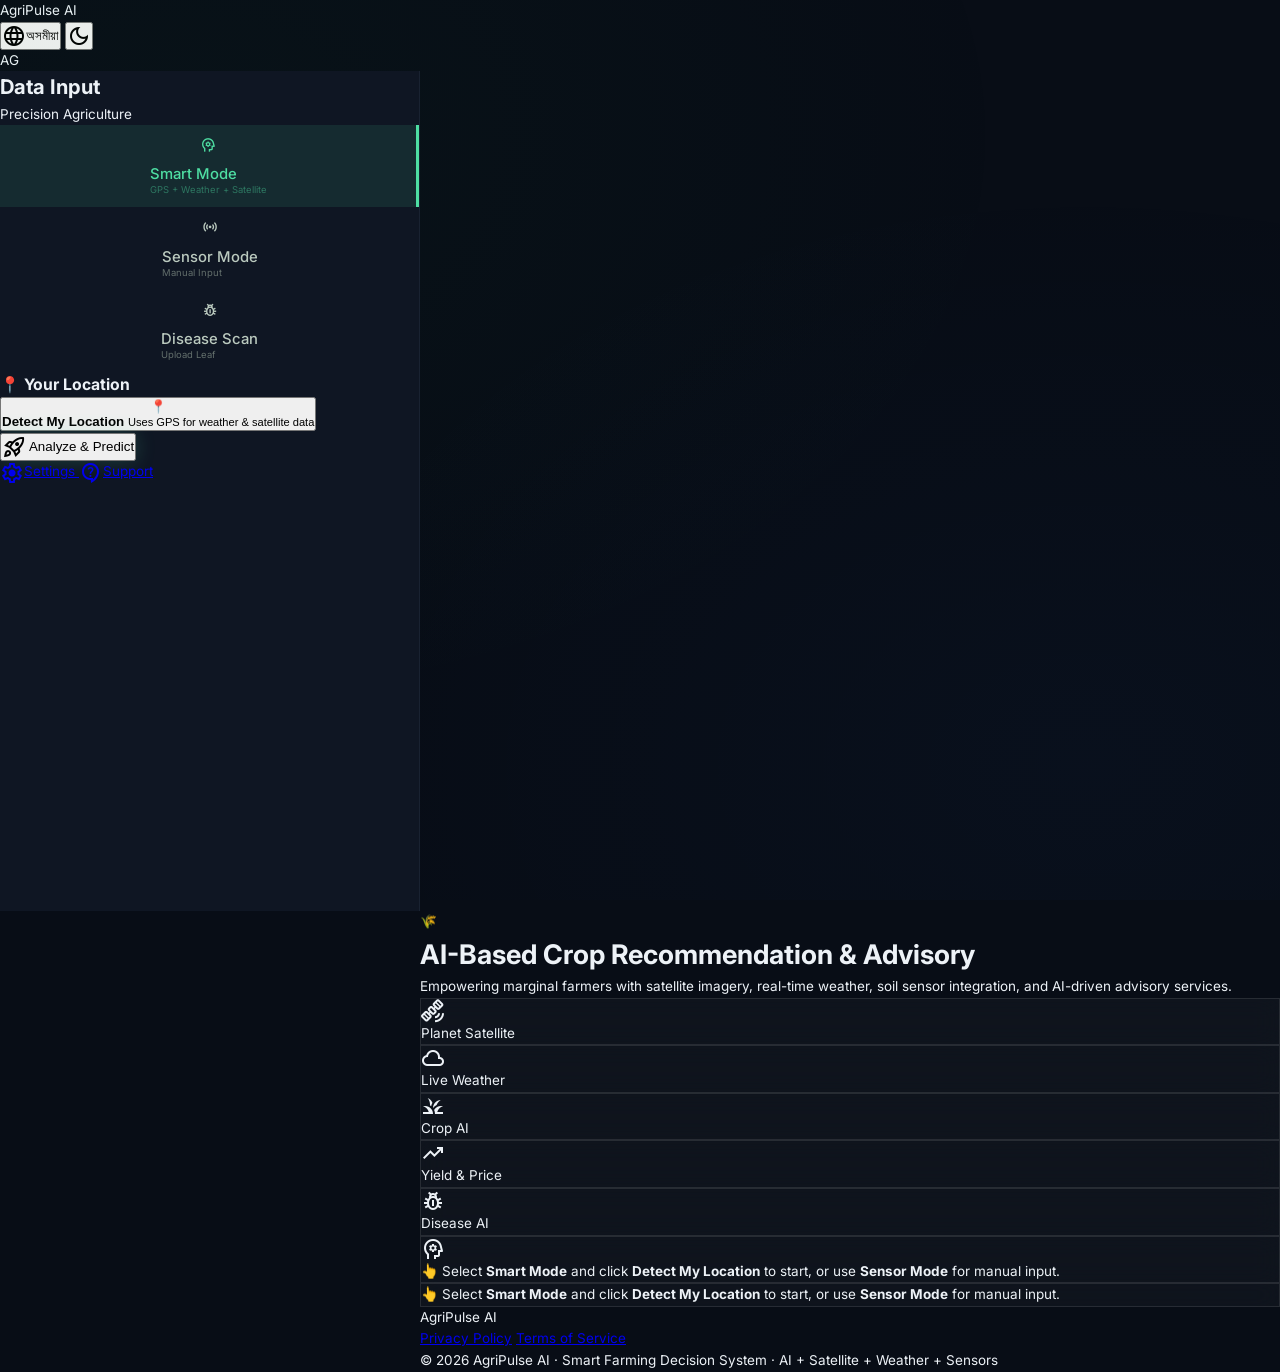
==== templates/index.html @ f06215a4 "Feature: Add English/Assamese language selection to Disaster Decision Engine" ====
<!DOCTYPE html>
<html class="dark" lang="en" data-theme="dark">
<head>
    <meta charset="UTF-8">
    <meta name="viewport" content="width=device-width, initial-scale=1.0">
    <meta name="description" content="AI-Based Crop Recommendation &amp; Advisory System for Marginal Farmers — Satellite imagery, soil sensor integration, and weather-responsive advisory.">
    <title>AgriPulse AI — Smart Farming Analysis</title>
    <script src="https://cdn.tailwindcss.com?plugins=forms,container-queries"></script>
    <link href="https://fonts.googleapis.com/css2?family=Inter:wght@400;500;600;700;900&family=JetBrains+Mono:wght@500;600&family=Noto+Sans+Assamese:wght@400;500;600;700&display=swap" rel="stylesheet">
    <link href="https://fonts.googleapis.com/css2?family=Material+Symbols+Outlined:wght,FILL@100..700,0..1&display=swap" rel="stylesheet">
    <script src="https://cdn.jsdelivr.net/npm/chart.js@4.4.0/dist/chart.umd.min.js"></script>
    <script>
    tailwind.config={darkMode:"class",theme:{extend:{colors:{"on-surface":"#dde4dd","primary-container":"#10b981","on-surface-variant":"#bbcabf","surface-container-high":"#242c27","secondary-container":"#0566d9","primary":"#4edea3","on-error":"#690005","surface-container-highest":"#2f3632","error-container":"#93000a","on-primary-container":"#00422b","error":"#ffb4ab","surface-container":"#1a211d","background":"#0e1511","secondary":"#adc6ff","surface":"#0e1511","on-error-container":"#ffdad6","outline-variant":"#3c4a42","primary-fixed":"#6ffbbe","on-primary":"#003824","surface-container-low":"#161d19","outline":"#86948a","on-secondary-container":"#e6ecff","tertiary":"#ffb3af","on-tertiary-container":"#711419"},borderRadius:{DEFAULT:"0.5rem",lg:"1rem",xl:"1.5rem",full:"9999px"},spacing:{md:"16px",lg:"24px",sm:"8px",gutter:"20px",xs:"4px",unit:"4px","container-max":"1280px",xl:"40px"},fontFamily:{"data-mono":["JetBrains Mono"],"coordinate-xs":["JetBrains Mono"],"body-base":["Inter"],h2:["Inter"],h1:["Inter"],"body-sm":["Inter"]},fontSize:{"coordinate-xs":["11px",{lineHeight:"1.2",fontWeight:"600"}],"data-mono":["14px",{lineHeight:"1.4",letterSpacing:"0.02em",fontWeight:"500"}],"body-base":["16px",{lineHeight:"1.6",fontWeight:"400"}],h2:["24px",{lineHeight:"1.3",fontWeight:"600"}],h1:["32px",{lineHeight:"1.2",fontWeight:"600"}],"body-sm":["14px",{lineHeight:"1.5",fontWeight:"400"}],"display-lg":["48px",{lineHeight:"1.1",letterSpacing:"-0.02em",fontWeight:"700"}]}}}}
    </script>
    <link rel="stylesheet" href="/static/css/style.css?v=20260429-ui-fix">
    <style>
        .material-symbols-outlined{font-variation-settings:'FILL' 0,'wght' 400,'GRAD' 0,'opsz' 24;vertical-align:middle}
        .glass-card{background:rgba(255,255,255,.03);backdrop-filter:blur(12px);-webkit-backdrop-filter:blur(12px);border:1px solid rgba(255,255,255,.1)}
        .glass-card-high{background:rgba(255,255,255,.05);backdrop-filter:blur(20px);border:1px solid rgba(255,255,255,.12)}
        .glow-emerald{box-shadow:0 0 20px rgba(78,222,163,.2)}
        .glow-blue{box-shadow:0 0 20px rgba(173,198,255,.2)}
        .pulse-dot{width:7px;height:7px;background:#4edea3;border-radius:50%;animation:pulse-anim 1.4s ease-in-out infinite;display:inline-block}
        @keyframes pulse-anim{0%,100%{opacity:1;transform:scale(1)}50%{opacity:.5;transform:scale(1.3)}}
        @keyframes spin{to{transform:rotate(360deg)}}
        .btn-loader{display:none;width:16px;height:16px;border:2px solid rgba(0,66,43,.4);border-top-color:#00422b;border-radius:50%;animation:spin .7s linear infinite}
        input[type=range].slider{width:100%;accent-color:#4edea3;height:3px;margin-top:2px}
        ::-webkit-scrollbar{width:6px;height:6px}
        ::-webkit-scrollbar-track{background:transparent}
        ::-webkit-scrollbar-thumb{background:#3c4a42;border-radius:3px}
        .input-panel::-webkit-scrollbar{width:4px}
        .hidden{display:none!important}
        .mode-tab{display:flex;align-items:center;gap:12px;padding:12px 16px;border:none;background:transparent;color:#bbcabf;font-family:'Inter',sans-serif;font-size:.85rem;font-weight:500;cursor:pointer;transition:all .2s ease;text-align:left;width:100%;text-decoration:none}
        .mode-tab small{display:block;font-size:.7rem;color:#86948a;margin-top:1px;font-weight:400}
        .mode-tab:hover{background:rgba(78,222,163,.05);color:#dde4dd}
        .mode-tab.active{background:rgba(78,222,163,.10);color:#4edea3;border-right:3px solid #4edea3}
        .mode-tab.active small{color:rgba(78,222,163,.6)}
        .mode-tab .tab-icon{font-size:1.2rem;flex-shrink:0}
        .input-wrapper{display:flex;align-items:center;background:#1a211d;border:1px solid #3c4a42;border-radius:6px;overflow:hidden;transition:border-color .2s}
        .input-wrapper:focus-within{border-color:rgba(173,198,255,.5);box-shadow:0 0 0 2px rgba(173,198,255,.15)}
        .input-wrapper input{flex:1;background:transparent;border:none;outline:none;padding:6px 10px;font-family:'JetBrains Mono',monospace;font-size:.82rem;color:#dde4dd}
        .input-unit{padding:0 8px;font-size:.7rem;color:#bbcabf;font-family:'JetBrains Mono',monospace;border-left:1px solid #3c4a42}
        .upload-zone{border:2px dashed rgba(78,222,163,.3);border-radius:10px;padding:20px;text-align:center;cursor:pointer;transition:all .2s;background:rgba(78,222,163,.03)}
        .upload-zone:hover{border-color:rgba(78,222,163,.6);background:rgba(78,222,163,.06)}
        .upload-preview img{width:100%;border-radius:8px;max-height:140px;object-fit:cover}
        .btn-remove-image{position:absolute;top:6px;right:6px;background:rgba(0,0,0,.6);border:none;color:#fff;width:22px;height:22px;border-radius:50%;cursor:pointer;font-size:.7rem}
        .modal{position:fixed;inset:0;z-index:200;background:rgba(0,0,0,.6);backdrop-filter:blur(4px);display:flex;align-items:center;justify-content:center;padding:20px}
        .modal.hidden{display:none!important}
        .chat-messages{background:rgba(0,0,0,.2);border:1px solid rgba(255,255,255,.06);border-radius:10px;padding:16px;min-height:200px;max-height:380px;overflow-y:auto;display:flex;flex-direction:column;gap:12px}
        .msg-content{flex:1;background:rgba(255,255,255,.03);border:1px solid rgba(255,255,255,.06);border-radius:10px;padding:10px 14px;font-size:.83rem;color:#bbcabf;line-height:1.55}
        .msg-content p{margin-bottom:6px}
        .msg-content ul{padding-left:16px;display:flex;flex-direction:column;gap:4px}
        .chat-msg.user .msg-content{background:rgba(173,198,255,.06);border-color:rgba(173,198,255,.12)}
        .scale-segment{flex:1;padding:6px 4px;text-align:center;font-size:.65rem;font-weight:600;line-height:1.3}
        .scale-segment.poor{background:rgba(255,180,171,.3);color:#ffb4ab}
        .scale-segment.moderate{background:rgba(255,208,96,.3);color:#ffd060}
        .scale-segment.healthy{background:rgba(78,222,163,.25);color:#4edea3}
        .news-filter-btn.active{background:rgba(78,222,163,.12);color:#4edea3;border-color:rgba(78,222,163,.3)}
        [data-theme=light]{--background:#f4fbf5;--surface:#f4fbf5;--surface-container:#e8f5ec;--on-surface:#191d1a;--on-surface-variant:#3f4d43;--outline-variant:#b5cabb}
        @media(max-width:768px){.input-panel{position:relative;top:auto;width:100%;height:auto;border-right:none;border-bottom:1px solid rgba(255,255,255,.08)}.main-content{margin-left:0!important}.app-footer{margin-left:0!important}}
        /* ══ LIGHT MODE — clean white/slate theme (matches white theme reference) ══ */
        html:not(.dark) body {
            background: #f8fafc !important;
            color: #1e293b !important;
        }
        html:not(.dark) header {
            background: rgba(255,255,255,.85) !important;
            border-color: #e2e8f0 !important;
        }
        html:not(.dark) aside {
            background: #ffffff !important;
            border-color: #e2e8f0 !important;
        }
        /* Cards */
        html:not(.dark) .glass-card,
        html:not(.dark) .glass-card-high {
            background: #ffffff !important;
            border: 1px solid #e2e8f0 !important;
            box-shadow: 0 4px 6px -1px rgba(0,0,0,.05), 0 2px 4px -1px rgba(0,0,0,.03) !important;
        }
        /* Sidebar number/text inputs */
        html:not(.dark) .input-wrapper {
            background: #f1f5f9 !important;
            border-color: #cbd5e1 !important;
        }
        html:not(.dark) .input-wrapper input {
            color: #1e293b !important;
            background: transparent !important;
        }
        /* Mode tabs */
        html:not(.dark) .mode-tab { color: #475569 }
        html:not(.dark) .mode-tab:hover { background: #f1f5f9 }
        html:not(.dark) .mode-tab.active {
            background: rgba(5,150,105,.08);
            color: #059669;
            border-right-color: #059669;
        }
        /* Inline section headers / group containers */
        html:not(.dark) .bg-surface-container\/50 {
            background: #f8fafc !important;
            border-color: #e2e8f0 !important;
        }
        /* Text helpers */
        html:not(.dark) .text-slate-400 { color: #64748b !important }
        html:not(.dark) .text-slate-500 { color: #475569 !important }
        html:not(.dark) .text-emerald-500 { color: #059669 !important }
        html:not(.dark) .group-title { color: #1e293b !important }
        html:not(.dark) .group-hint  { color: #64748b !important }
        html:not(.dark) label        { color: #475569 !important }
        /* Slate dark bg overrides (header/sidebar/footer use bg-slate-950 utilities) */
        html:not(.dark) .bg-slate-950,
        html:not(.dark) footer {
            background: #ffffff !important;
            border-color: #e2e8f0 !important;
            color: #475569 !important;
        }
        html:not(.dark) .bg-slate-950\/80 { background: rgba(255,255,255,.9) !important }
        html:not(.dark) .bg-slate-950\/50 { background: rgba(255,255,255,.75) !important }
        /* Chat & upload areas */
        html:not(.dark) .chat-messages    { background: #f8fafc !important }
        html:not(.dark) .chat-container   { background: #ffffff !important; border-color: #e2e8f0 !important }
        html:not(.dark) .upload-zone      { border-color: rgba(5,150,105,.3) !important; background: rgba(5,150,105,.04) !important }
        /* Mandi / disaster / news / chat plain inputs */
        html:not(.dark) input.mandi-input,
        html:not(.dark) input.disaster-input,
        html:not(.dark) input.chat-text-input,
        html:not(.dark) input.news-search-input {
            background-color: #f1f5f9 !important;
            color: #1e293b !important;
            border-color: #cbd5e1 !important;
        }
        html:not(.dark) input.mandi-input::placeholder,
        html:not(.dark) input.disaster-input::placeholder,
        html:not(.dark) input.chat-text-input::placeholder,
        html:not(.dark) input.news-search-input::placeholder {
            color: #94a3b8 !important;
        }
        html:not(.dark) input.mandi-input:focus,
        html:not(.dark) input.disaster-input:focus,
        html:not(.dark) input.chat-text-input:focus,
        html:not(.dark) input.news-search-input:focus {
            background-color: #ffffff !important;
            border-color: #2563eb !important;
            box-shadow: 0 0 0 2px rgba(37,99,235,.15) !important;
        }
        html:not(.dark) select.disaster-select {
            background-color: #f1f5f9 !important;
            color: #1e293b !important;
            border-color: #cbd5e1 !important;
        }
        /* Section cards (mandi, disaster, chat, news) */
        html:not(.dark) .mandi-section,
        html:not(.dark) .disaster-section,
        html:not(.dark) .chat-section,
        html:not(.dark) .news-section {
            background: #ffffff !important;
            border-color: #e2e8f0 !important;
        }
        html:not(.dark) .section-header h2 { color: #1e293b !important }
        /* Scrollbar */
        html:not(.dark) ::-webkit-scrollbar-thumb { background: #cbd5e1 }
        /* ── THEMED INPUTS (override browser defaults & Tailwind) ── */
        input.mandi-input,
        input.disaster-input,
        input.chat-text-input,
        input.news-search-input {
            background-color: #1a211d !important;
            color: #dde4dd !important;
            border-color: #3c4a42 !important;
            outline: none !important;
            font-family: 'Inter', system-ui, sans-serif !important;
        }
        input.mandi-input::placeholder,
        input.disaster-input::placeholder,
        input.chat-text-input::placeholder,
        input.news-search-input::placeholder {
            color: #86948a !important;
            opacity: 1 !important;
        }
        input.mandi-input:focus,
        input.disaster-input:focus,
        input.chat-text-input:focus,
        input.news-search-input:focus {
            background-color: #1f2924 !important;
            border-color: #adc6ff !important;
            box-shadow: 0 0 0 2px rgba(173,198,255,.18) !important;
        }
        select.disaster-select {
            background-color: #1a211d !important;
            color: #dde4dd !important;
            border-color: #3c4a42 !important;
            outline: none !important;
        }
        select.disaster-select:focus {
            border-color: #adc6ff !important;
            box-shadow: 0 0 0 2px rgba(173,198,255,.18) !important;
        }
        select.disaster-select option {
            background-color: #161d19 !important;
            color: #dde4dd !important;
        }
    </style>

</head>
<body class="bg-background text-on-surface font-body-base min-h-screen selection:bg-primary/30">
    <!-- HEADER -->
    <header class="fixed top-0 w-full border-b bg-slate-950/50 backdrop-blur-xl border-white/10 shadow-2xl shadow-emerald-900/20 flex justify-between items-center px-6 h-16 z-50" id="appHeader">
        <div class="flex items-center gap-8">
            <span class="text-xl font-black tracking-tighter text-emerald-500">AgriPulse AI</span>
            <nav class="hidden md:flex items-center gap-6">
                <a class="text-emerald-400 font-bold border-b-2 border-emerald-500 pb-1 text-sm tracking-wide" href="/analysis">AI Analysis</a>
                <a class="text-slate-400 hover:text-emerald-300 transition-colors text-sm tracking-wide" href="/dashboard">Dashboard</a>
            </nav>
        </div>
        <div class="hidden md:flex items-center gap-3">
            <span class="flex items-center gap-2 px-3 py-1 glass-card rounded-full text-xs font-data-mono">
                <span class="w-2 h-2 rounded-full bg-primary animate-pulse"></span>LIVE
            </span>
            <span class="flex items-center gap-2 px-3 py-1 glass-card rounded-full text-xs font-data-mono"><span class="material-symbols-outlined text-sm text-primary">psychology</span>ML Models</span>
            <span class="flex items-center gap-2 px-3 py-1 glass-card rounded-full text-xs font-data-mono"><span class="material-symbols-outlined text-sm text-secondary">satellite_alt</span>Satellite</span>
            <span class="flex items-center gap-2 px-3 py-1 glass-card rounded-full text-xs font-data-mono"><span class="material-symbols-outlined text-sm text-tertiary">auto_awesome</span>Gemini AI</span>
        </div>
        <div class="flex items-center gap-3">
            <button class="text-slate-400 hover:text-emerald-300 transition-colors active:scale-95 p-2" id="langToggle" aria-label="Toggle language">
                <span class="material-symbols-outlined" id="langIcon">language</span><span class="text-xs ml-1" id="langText">অসমীয়া</span>
            </button>
            <button class="text-slate-400 hover:text-emerald-300 transition-colors active:scale-95 p-2" id="themeToggle" aria-label="Toggle theme">
                <span class="material-symbols-outlined" id="themeIcon">dark_mode</span>
            </button>
            <div class="w-8 h-8 rounded-full bg-primary-container flex items-center justify-center text-on-primary-container font-bold text-xs">AG</div>
        </div>
    </header>

    <!-- MAIN LAYOUT -->
    <div class="flex pt-16 min-h-screen">
        <!-- LEFT PANEL / SIDEBAR -->
        <aside class="input-panel fixed left-0 top-16 h-[calc(100vh-64px)] overflow-y-auto bg-slate-950/80 backdrop-blur-2xl border-r border-white/10 shadow-xl shadow-black/50 flex flex-col z-40" style="width:420px" id="inputPanel">
            <div class="p-6 border-b border-white/5">
                <h2 class="text-emerald-500 text-lg font-bold">Data Input</h2>
                <p class="text-slate-400 text-xs uppercase tracking-widest mt-1">Precision Agriculture</p>
            </div>
            <!-- Mode Tabs -->
            <nav class="flex-1 px-2 space-y-1 pt-2">
                <button class="mode-tab active" id="tabAuto" data-mode="auto">
                    <span class="material-symbols-outlined tab-icon">psychology</span>
                    <div><span>Smart Mode</span><small>GPS + Weather + Satellite</small></div>
                </button>
                <button class="mode-tab" id="tabManual" data-mode="manual">
                    <span class="material-symbols-outlined tab-icon">sensors</span>
                    <div><span>Sensor Mode</span><small>Manual Input</small></div>
                </button>
                <button class="mode-tab" id="tabDisease" data-mode="disease">
                    <span class="material-symbols-outlined tab-icon">pest_control</span>
                    <div><span>Disease Scan</span><small>Upload Leaf</small></div>
                </button>
            </nav>

            <form id="sensorForm" class="px-2 pb-4 space-y-2 overflow-y-auto">
                <!-- AUTO MODE -->
                <div class="mode-section auto-section" id="autoSection">
                    <div class="mx-2 mb-2 bg-surface-container/50 border border-outline-variant/50 rounded-lg p-3">
                        <h3 class="text-coordinate-xs font-coordinate-xs text-on-surface-variant uppercase tracking-wider mb-2">📍 Your Location</h3>
                        <button type="button" class="w-full flex items-center gap-3 px-3 py-2 bg-primary/10 border border-primary/25 rounded-lg text-on-surface hover:bg-primary/20 transition-all" id="getLocationBtn">
                            <span class="loc-icon">📍</span>
                            <div class="loc-text">
                                <strong>Detect My Location</strong>
                                <small>Uses GPS for weather &amp; satellite data</small>
                            </div>
                        </button>
                        <div class="location-info hidden" id="locationInfo">
                            <div class="loc-badge" id="locBadge">📍 Fetching...</div>
                            <div class="loc-coords" id="locCoords"></div>
                        </div>
                    </div>
                    <div id="autoSoilGroup" class="hidden">
                        <div class="mx-2 mb-2 bg-surface-container/50 border border-outline-variant/50 rounded-lg p-3">
                            <h3 class="group-title">🧪 Soil Data (Sensor / Estimated)</h3>
                            <p class="group-hint">Enter if you have soil test data, or leave defaults</p>
                            <div class="input-row">
                                <div class="input-field">
                                    <label for="autoN">Nitrogen (N)</label>
                                    <div class="input-wrapper"><input type="number" id="autoN" value="60" min="0" max="200"><span class="input-unit">kg/ha</span></div>
                                </div>
                                <div class="input-field">
                                    <label for="autoP">Phosphorus (P)</label>
                                    <div class="input-wrapper"><input type="number" id="autoP" value="40" min="0" max="150"><span class="input-unit">kg/ha</span></div>
                                </div>
                                <div class="input-field">
                                    <label for="autoK">Potassium (K)</label>
                                    <div class="input-wrapper"><input type="number" id="autoK" value="40" min="0" max="200"><span class="input-unit">kg/ha</span></div>
                                </div>
                                <div class="input-field">
                                    <label for="autoPH">Soil pH</label>
                                    <div class="input-wrapper"><input type="number" id="autoPH" value="6.5" min="0" max="14" step="0.1"><span class="input-unit">pH</span></div>
                                </div>
                            </div>
                        </div>
                    </div>
                    <div class="weather-preview hidden" id="weatherPreview">
                        <div class="weather-header">
                            <img id="weatherIcon" src="" alt="weather">
                            <div>
                                <div class="weather-temp" id="weatherTemp">—</div>
                                <div class="weather-desc" id="weatherDesc">—</div>
                            </div>
                        </div>
                        <div class="weather-details" id="weatherDetails"></div>
                    </div>
                </div>

                <!-- MANUAL MODE -->
                <div class="mode-section manual-section hidden" id="manualSection">
                    <div class="mx-2 mb-2 bg-surface-container/50 border border-outline-variant/50 rounded-lg p-3">
                        <h3 class="group-title">🧪 Soil Nutrients</h3>
                        <div class="input-row">
                            <div class="input-field">
                                <label for="inputN">Nitrogen (N)</label>
                                <div class="input-wrapper"><input type="number" id="inputN" value="80" min="0" max="200"><span class="input-unit">kg/ha</span></div>
                                <input type="range" class="slider" id="sliderN" min="0" max="200" value="80">
                            </div>
                            <div class="input-field">
                                <label for="inputP">Phosphorus (P)</label>
                                <div class="input-wrapper"><input type="number" id="inputP" value="45" min="0" max="150"><span class="input-unit">kg/ha</span></div>
                                <input type="range" class="slider" id="sliderP" min="0" max="150" value="45">
                            </div>
                            <div class="input-field">
                                <label for="inputK">Potassium (K)</label>
                                <div class="input-wrapper"><input type="number" id="inputK" value="40" min="0" max="200"><span class="input-unit">kg/ha</span></div>
                                <input type="range" class="slider" id="sliderK" min="0" max="200" value="40">
                            </div>
                        </div>
                    </div>
                    <div class="mx-2 mb-2 bg-surface-container/50 border border-outline-variant/50 rounded-lg p-3">
                        <h3 class="group-title">☁️ Weather &amp; Soil</h3>
                        <div class="input-row">
                            <div class="input-field">
                                <label for="inputTemp">Temperature</label>
                                <div class="input-wrapper"><input type="number" id="inputTemp" value="26" min="0" max="50" step="0.5"><span class="input-unit">°C</span></div>
                                <input type="range" class="slider" id="sliderTemp" min="0" max="50" value="26" step="0.5">
                            </div>
                            <div class="input-field">
                                <label for="inputHumidity">Humidity</label>
                                <div class="input-wrapper"><input type="number" id="inputHumidity" value="70" min="0" max="100"><span class="input-unit">%</span></div>
                                <input type="range" class="slider" id="sliderHumidity" min="0" max="100" value="70">
                            </div>
                            <div class="input-field">
                                <label for="inputPH">Soil pH</label>
                                <div class="input-wrapper"><input type="number" id="inputPH" value="6.5" min="0" max="14" step="0.1"><span class="input-unit">pH</span></div>
                                <input type="range" class="slider" id="sliderPH" min="0" max="14" value="6.5" step="0.1">
                            </div>
                            <div class="input-field">
                                <label for="inputRainfall">Rainfall</label>
                                <div class="input-wrapper"><input type="number" id="inputRainfall" value="150" min="0" max="500"><span class="input-unit">mm</span></div>
                                <input type="range" class="slider" id="sliderRainfall" min="0" max="500" value="150">
                            </div>
                        </div>
                    </div>
                </div>

                <button type="submit" class="mx-2 mt-3 mb-2 flex items-center justify-center gap-2 w-[calc(100%-16px)] py-3 bg-primary hover:bg-primary-fixed text-on-primary-container font-bold rounded-lg active:scale-95 transition-all shadow-lg shadow-emerald-500/20 glow-emerald" id="predictBtn">
                    <span class="material-symbols-outlined text-[18px]">rocket_launch</span>
                    <span class="btn-text">Analyze &amp; Predict</span>
                    <span class="btn-loader" id="btnLoader"></span>
                </button>
            </form>

            <!-- DISEASE MODE -->
            <div id="diseaseUploadSidebar" class="mode-section hidden px-3 pb-4">
                <div class="input-group">
                    <h3 class="group-title">📸 Upload Leaf Image</h3>
                    <p class="group-hint">Select a clear image of the diseased leaf for AI analysis.</p>
                    <div style="margin-top:10px;">
                        <div class="upload-zone" id="uploadZone">
                            <input type="file" id="diseaseImageInput" accept="image/*" hidden>
                            <div class="upload-content" id="uploadContent">
                                <span class="upload-icon">📸</span>
                                <p class="upload-text">Drop leaf image or <strong>click to upload</strong></p>
                                <p class="upload-hint">JPG, PNG | Max 10MB</p>
                            </div>
                            <div class="upload-preview hidden" id="uploadPreview">
                                <img id="previewImage" alt="Leaf">
                                <button class="btn-remove-image" id="removeImage">✕</button>
                            </div>
                        </div>
                        <button class="w-full mt-3 flex items-center justify-center gap-2 py-2 bg-secondary/10 border border-secondary/30 rounded-lg text-secondary font-semibold text-sm hover:bg-secondary/20 transition-all disabled:opacity-40 disabled:cursor-not-allowed" id="detectBtn" disabled>
                            <span class="material-symbols-outlined text-sm">biotech</span> Detect Disease
                        </button>
                    </div>
                </div>
            </div>

            <!-- Bottom nav links -->
            <div class="p-4 border-t border-white/5 space-y-1">
                <a class="text-slate-500 hover:text-emerald-300 px-4 py-2 flex items-center gap-3 text-xs transition-opacity" href="#">
                    <span class="material-symbols-outlined text-sm">settings</span>Settings
                </a>
                <a class="text-slate-500 hover:text-emerald-300 px-4 py-2 flex items-center gap-3 text-xs transition-opacity" href="#">
                    <span class="material-symbols-outlined text-sm">contact_support</span>Support
                </a>
            </div>
        </aside>
        <!-- MAIN CONTENT -->
        <main class="flex-1 pt-8 px-6 pb-12 min-h-screen" style="margin-left:420px" id="mainContent">
            <div class="max-w-container-max mx-auto space-y-8">

            <!-- Welcome -->
            <div class="flex flex-col items-center justify-center text-center py-24 max-w-2xl mx-auto" id="welcomeState">
                <div class="text-7xl mb-6 drop-shadow-lg">🌾</div>
                <h1 class="text-h1 font-h1 text-on-surface mb-4 tracking-tight">AI Crop Recommendation &amp; Advisory</h1>
                <p class="text-on-surface-variant text-body-base leading-relaxed mb-10">Empowering marginal farmers with satellite imagery, real-time weather, soil sensor integration, and AI-driven advisory services.</p>
                <div class="flex flex-wrap justify-center gap-4 mb-10">
                    <div class="glass-card rounded-xl px-5 py-4 flex flex-col items-center gap-2 hover:border-primary/30 hover:-translate-y-1 transition-all cursor-default">
                        <span class="material-symbols-outlined text-2xl text-secondary">satellite_alt</span><p class="text-xs text-on-surface-variant font-medium">Planet Satellite</p>
                    </div>
                    <div class="glass-card rounded-xl px-5 py-4 flex flex-col items-center gap-2 hover:border-primary/30 hover:-translate-y-1 transition-all cursor-default">
                        <span class="material-symbols-outlined text-2xl text-primary">cloud</span><p class="text-xs text-on-surface-variant font-medium">Live Weather</p>
                    </div>
                    <div class="glass-card rounded-xl px-5 py-4 flex flex-col items-center gap-2 hover:border-primary/30 hover:-translate-y-1 transition-all cursor-default">
                        <span class="material-symbols-outlined text-2xl text-primary">grass</span><p class="text-xs text-on-surface-variant font-medium">Crop AI</p>
                    </div>
                    <div class="glass-card rounded-xl px-5 py-4 flex flex-col items-center gap-2 hover:border-primary/30 hover:-translate-y-1 transition-all cursor-default">
                        <span class="material-symbols-outlined text-2xl text-tertiary">trending_up</span><p class="text-xs text-on-surface-variant font-medium">Yield &amp; Price</p>
                    </div>
                    <div class="glass-card rounded-xl px-5 py-4 flex flex-col items-center gap-2 hover:border-primary/30 hover:-translate-y-1 transition-all cursor-default">
                        <span class="material-symbols-outlined text-2xl text-primary">pest_control</span><p class="text-xs text-on-surface-variant font-medium">Disease AI</p>
                    </div>
                    <div class="glass-card rounded-xl px-5 py-4 flex flex-col items-center gap-2 hover:border-primary/30 hover:-translate-y-1 transition-all cursor-default">
                        <span class="material-symbols-outlined text-2xl text-secondary">psychology</span><p class="text-xs text-on-surface-variant font-medium">Gemini Advisory</p>
                    </div>
                </div>
                <div class="glass-card rounded-xl px-5 py-4 text-body-sm text-on-surface-variant border-primary/20">
                    <p>👆 Select <strong class="text-primary">Smart Mode</strong> and click <strong class="text-primary">Detect My Location</strong> to start, or use <strong class="text-primary">Sensor Mode</strong> for manual input.</p>
                </div>
            </div>

            <!-- Results -->
            <div class="hidden space-y-6" id="resultsState">
                <!-- Weather Banner -->
                <div class="hidden flex flex-wrap items-center gap-4 px-5 py-3 glass-card rounded-xl border-secondary/20" id="weatherBanner">
                    <div class="banner-location"><span class="banner-icon">📍</span><span id="bannerCity">—</span></div>
                    <div class="banner-weather"><img id="bannerWeatherIcon" src="" alt=""><span id="bannerTemp">—</span><span id="bannerDesc">—</span></div>
                    <div class="banner-extras">
                        <span>💧 <span id="bannerHumidity">—</span></span>
                        <span>🌧️ <span id="bannerRainfall">—</span></span>
                        <span>💨 <span id="bannerWind">—</span></span>
                    </div>
                    <span class="banner-badge">🛰️ Live Data</span>
                </div>

                <!-- Result Cards -->
                <section>
                    <div class="flex justify-between items-center mb-4">
                        <h2 class="text-h2 font-h2 text-on-surface">Analysis Results</h2>
                    </div>
                    <div class="grid grid-cols-2 lg:grid-cols-3 gap-gutter" id="resultsGrid">
                        <div class="result-card crop-card glass-card rounded-xl p-md">
                            <div class="card-header"><span class="card-icon">🌾</span>
                                <h3>Recommended Crop</h3><button class="btn-alternatives" id="altCropsBtn" title="Show alternative crops">🔄 Alternatives</button>
                            </div>
                            <div class="card-value" id="cropValue">—</div>
                            <div class="card-detail" id="cropConfidence">Confidence: —</div>
                            <div class="card-extra" id="topCrops"></div>
                        </div>
                        <div class="result-card yield-card glass-card rounded-xl p-md">
                            <div class="card-header"><span class="card-icon">📈</span><h3>Yield Prediction</h3></div>
                            <div class="card-value" id="yieldValue">—</div>
                            <div class="card-detail" id="yieldUnit">tons/hectare</div>
                        </div>
                        <div class="result-card price-card glass-card rounded-xl p-md">
                            <div class="card-header"><span class="card-icon">💰</span><h3>Market Price</h3></div>
                            <div class="card-value" id="priceValue">—</div>
                            <div class="card-detail" id="priceUnit">₹/quintal</div>
                            <div class="card-extra" id="mspInfo"></div>
                        </div>
                        <div class="result-card profit-card glass-card rounded-xl p-md">
                            <div class="card-header"><span class="card-icon">🤑</span><h3>Expected Profit</h3></div>
                            <div class="card-value" id="profitValue">—</div>
                            <div class="card-detail" id="profitUnit">₹/hectare</div>
                        </div>
                        <div class="result-card market-card glass-card rounded-xl p-md">
                            <div class="card-header"><span class="card-icon">📊</span><h3>Market Timing</h3></div>
                            <div class="card-value" id="marketDecision">—</div>
                            <div class="card-detail" id="marketReason"></div>
                        </div>
                        <div class="result-card risk-card glass-card rounded-xl p-md">
                            <div class="card-header"><span class="card-icon">⚡</span><h3>Risk Level</h3></div>
                            <div class="card-value" id="riskLevel">—</div>
                            <div class="card-detail" id="riskScore"></div>
                            <div class="card-extra" id="riskReasons"></div>
                        </div>
                    </div>
                </section>

                <!-- Alerts -->
                <section class="alerts-section" id="alertsSection"></section>

                <!-- Alternative Crops Modal -->
                <div class="modal hidden" id="altCropsModal">
                    <div class="modal-content glass-card-high">
                        <div class="modal-header">
                            <h2>🌾 Alternative Crop Recommendations</h2>
                            <button class="modal-close" id="closeAltCrops">✕</button>
                        </div>
                        <div class="modal-body">
                            <p class="modal-intro">If you don't want to grow the recommended crop, here are other suitable options based on your soil and climate conditions:</p>
                            <div class="alternatives-list" id="alternativesList">
                                <p style="font-size:0.82rem;color:var(--on-surface-variant);">⏳ Loading alternatives...</p>
                            </div>
                        </div>
                    </div>
                </div>

                <!-- Risk Breakdown -->
                <section class="risk-section glass-card rounded-xl p-md" id="riskSection">
                    <div class="section-header"><h2>⚡ Risk Analysis</h2></div>
                    <div class="risk-factors" id="riskFactors"></div>
                </section>

                <!-- NDVI Timeline -->
                <section class="glass-card rounded-xl p-md" id="ndviTimelineSection">
                    <div class="section-header">
                        <h2 class="text-h2 font-h2">📈 NDVI Crop Health Timeline</h2><span class="timeline-badge">12 Months</span>
                    </div>
                    <div class="chart-card ndvi-timeline-card"><canvas id="ndviTimelineChart"></canvas></div>
                </section>

                <!-- NDVI Satellite -->
                <section class="ndvi-section glass-card rounded-xl p-md" id="ndviSection">
                    <div class="section-header">
                        <h2>📡 NDVI Satellite Crop Health</h2><span class="ndvi-source-badge" id="ndviSourceBadge"></span>
                    </div>
                    <div class="ndvi-grid">
                        <div class="ndvi-gauge-container">
                            <canvas id="ndviGauge" width="280" height="200"></canvas>
                            <div class="ndvi-value-display">
                                <span class="ndvi-number" id="ndviNumber">—</span>
                                <span class="ndvi-label" id="ndviLabel">—</span>
                            </div>
                        </div>
                        <div class="ndvi-details" id="ndviDetails">
                            <div class="ndvi-scale">
                                <div class="scale-label">NDVI Scale</div>
                                <div class="scale-bar">
                                    <div class="scale-segment poor">Poor<br>0–0.3</div>
                                    <div class="scale-segment moderate">Moderate<br>0.3–0.6</div>
                                    <div class="scale-segment healthy">Healthy<br>0.6–1.0</div>
                                </div>
                            </div>
                            <div class="ndvi-satellite-info hidden" id="ndviSatelliteInfo"></div>
                            <div class="ndvi-factors" id="ndviFactors"></div>
                        </div>
                    </div>
                </section>

                <!-- Disease Detection -->
                <section class="disease-section glass-card rounded-xl p-md" id="diseaseSection">
                    <div class="section-header"><h2>🌿 Plant Disease Detection Results</h2></div>
                    <div class="disease-results-container" style="display:flex;flex-direction:column;gap:20px;">
                        <div class="disease-result hidden" id="diseaseResult" style="width:100%;">
                            <div class="disease-header">
                                <span class="disease-icon" id="diseaseIcon">🦠</span>
                                <div>
                                    <h3 id="diseaseName">—</h3>
                                    <div class="disease-confidence" id="diseaseConfidence">—</div>
                                </div>
                            </div>
                            <div id="diseaseSeverityWrapper" style="margin:10px 0 6px;">
                                <span id="diseaseSeverityBadge" style="display:inline-flex;align-items:center;gap:6px;padding:4px 14px;border-radius:20px;font-size:.8rem;font-weight:700;letter-spacing:.03em;"></span>
                                <span id="diseaseSeverityDesc" style="margin-left:8px;font-size:.78rem;color:var(--on-surface-variant);"></span>
                            </div>
                            <div id="diseaseUrgencyNote" class="hidden" style="margin:8px 0;padding:8px 12px;border-radius:8px;background:rgba(255,180,171,.08);border:1px solid rgba(255,180,171,.18);font-size:.8rem;color:var(--error);font-weight:500;"></div>
                            <div class="disease-treatment" id="diseaseTreatment">
                                <h4>💊 Treatment</h4>
                                <p id="treatmentText">—</p>
                            </div>
                            <div id="diseaseRemediesWrapper" class="hidden" style="margin-top:12px;">
                                <h4 style="font-size:.85rem;font-weight:700;color:var(--on-surface);margin-bottom:8px;">🧪 Remedies &amp; Pesticides</h4>
                                <ul id="diseaseRemediesList" style="margin:0;padding-left:18px;display:flex;flex-direction:column;gap:6px;font-size:.8rem;color:var(--on-surface-variant);"></ul>
                                <div id="diseasePesticidesWrapper" class="hidden" style="margin-top:10px;overflow-x:auto;">
                                    <table id="diseasePesticidesTable" style="width:100%;border-collapse:collapse;font-size:.75rem;">
                                        <thead>
                                            <tr style="background:rgba(78,222,163,.1);color:var(--on-surface);">
                                                <th style="padding:6px 10px;text-align:left;border-radius:6px 0 0 6px;">Product</th>
                                                <th style="padding:6px 10px;text-align:left;">Dose / Litre</th>
                                                <th style="padding:6px 10px;text-align:left;border-radius:0 6px 6px 0;">Frequency</th>
                                            </tr>
                                        </thead>
                                        <tbody id="diseasePesticidesBody"></tbody>
                                    </table>
                                </div>
                            </div>
                            <div id="diseasePreventionWrapper" class="hidden" style="margin-top:12px;">
                                <h4 style="font-size:.85rem;font-weight:700;color:var(--on-surface);margin-bottom:8px;">🛡️ Preventive Measures</h4>
                                <ul id="diseasePreventionList" style="margin:0;padding-left:18px;display:flex;flex-direction:column;gap:6px;font-size:.8rem;color:var(--on-surface-variant);"></ul>
                            </div>
                        </div>
                    </div>
                </section>

                <!-- Charts -->
                <section class="glass-card rounded-xl p-md" id="chartsSection">
                    <div class="section-header"><h2 class="text-h2 font-h2">📊 Analytics &amp; Visualizations</h2></div>
                    <div class="charts-grid">
                        <div class="chart-card"><h3>🌾 Crop Probabilities</h3><canvas id="cropChart"></canvas></div>
                        <div class="chart-card"><h3>📊 Feature Importance (Crop)</h3><canvas id="featureChart"></canvas></div>
                        <div class="chart-card"><h3>📈 Feature Importance (Yield)</h3><canvas id="yieldFeatureChart"></canvas></div>
                        <div class="chart-card"><h3>📡 NDVI Factors</h3><canvas id="ndviChart"></canvas></div>
                    </div>
                </section>

                <!-- Advisory -->
                <section class="advisory-section glass-card rounded-xl p-md" id="advisorySection">
                    <div class="section-header">
                        <h2 class="text-h2 font-h2">🧠 Smart Advisory</h2><span class="advisory-source-badge" id="advisorySourceBadge"></span>
                    </div>
                    <div class="advisory-summary" id="advisorySummary"></div>
                    <div class="advisory-list" id="advisoryList"></div>
                    <div class="advisory-extras" id="advisoryExtras"></div>
                </section>

                <!-- Mandi Prices -->
                <section class="mandi-section glass-card rounded-xl p-md" id="mandiSection">
                    <div class="section-header">
                        <h2 class="text-h2 font-h2">🏪 Live Mandi Prices</h2><span class="mandi-badge">data.gov.in</span>
                    </div>
                    <div class="mandi-controls">
                        <div class="mandi-search">
                            <input type="text" id="mandiCommodity" placeholder="Commodity (e.g. Rice, Wheat)" class="mandi-input">
                            <input type="text" id="mandiState" placeholder="State (optional)" class="mandi-input">
                            <button class="btn-mandi" id="fetchMandiBtn">🔍 Fetch Prices</button>
                        </div>
                    </div>
                    <div class="mandi-results" id="mandiResults">
                        <p class="mandi-hint">Enter a commodity name and click Fetch to see live mandi prices across India</p>
                    </div>
                </section>

                <!-- Disaster Decision Engine -->
                <section class="disaster-section glass-card rounded-xl p-md" id="disasterSection">
                    <div class="section-header">
                        <h2 class="text-h2 font-h2">🌊 Disaster Decision Engine</h2>
                        <div style="display:flex;gap:8px;align-items:center;">
                            <span class="disaster-badge">Gemini AI</span>
                            <div class="lang-toggle" style="display:flex;gap:4px;background:rgba(255,255,255,0.1);padding:4px;border-radius:6px;">
                                <button id="disasterLangEn" class="lang-btn active" data-lang="en" title="English">EN</button>
                                <button id="disasterLangAs" class="lang-btn" data-lang="as" title="অসমীয়া">অ</button>
                            </div>
                        </div>
                    </div>
                    <div class="disaster-controls">
                        <select id="disasterType" class="disaster-select">
                            <option value="flood">🌊 Flood</option>
                            <option value="drought">☀️ Drought</option>
                            <option value="cyclone">🌀 Cyclone</option>
                            <option value="heatwave">🔥 Heatwave</option>
                            <option value="frost">❄️ Frost / Cold Wave</option>
                            <option value="hailstorm">🧊 Hailstorm</option>
                            <option value="pest_outbreak">🦗 Pest Outbreak</option>
                        </select>
                        <select id="disasterSeverity" class="disaster-select">
                            <option value="mild">Mild</option>
                            <option value="moderate" selected>Moderate</option>
                            <option value="severe">Severe</option>
                        </select>
                        <input type="text" id="disasterLocation" placeholder="Location" class="disaster-input" value="">
                        <button class="btn-disaster" id="runDisasterBtn">⚡ Generate Response Plan</button>
                    </div>
                    <div class="disaster-results hidden" id="disasterResults"></div>
                </section>

                <!-- AI Chatbot -->
                <section class="chat-section glass-card rounded-xl p-md" id="chatSection">
                    <div class="section-header">
                        <h2 class="text-h2 font-h2">💬 Ask Farming AI</h2><span class="chat-badge">Gemini AI</span>
                    </div>
                    <div class="chat-container">
                        <div class="chat-messages" id="chatMessages">
                            <div class="chat-msg bot">
                                <div class="msg-avatar">🧠</div>
                                <div class="msg-content">
                                    <p data-i18n="chat_welcome">Hi! I'm your AI farming advisor. Ask me anything about crop suitability, farming techniques, soil management, or government schemes. For example:</p>
                                    <ul>
                                        <li data-i18n="chat_ex1">"Is sugarcane suitable for my area?"</li>
                                        <li data-i18n="chat_ex2">"What fertilizer schedule for rice?"</li>
                                        <li data-i18n="chat_ex3">"Best crop for sandy soil with low rainfall?"</li>
                                    </ul>
                                </div>
                            </div>
                        </div>
                        <div class="chat-input-area">
                            <button class="btn-voice" id="voiceBtn" aria-label="Voice input" title="Speak in Assamese or English">
                                <span id="voiceIcon">🎤</span>
                            </button>
                            <input type="text" id="chatInput" placeholder="Ask about crop suitability, techniques, schemes..." class="chat-text-input" data-i18n-placeholder="chat_placeholder">
                            <button class="btn-chat-send" id="chatSendBtn">➤</button>
                        </div>
                    </div>
                </section>

                <!-- Agricultural News -->
                <section class="news-section glass-card rounded-xl p-md" id="newsSection">
                    <div class="section-header">
                        <h2 class="text-h2 font-h2">📰 Smart Farming News</h2>
                        <span class="news-badge">The News API</span>
                    </div>
                    <div class="news-filters">
                        <button class="news-filter-btn active" data-type="agriculture"><span>🌾</span> Agriculture</button>
                        <button class="news-filter-btn" data-type="weather"><span>🌦️</span> Weather</button>
                        <button class="news-filter-btn" data-type="prices"><span>💰</span> Market Prices</button>
                        <button class="news-filter-btn" data-type="technology"><span>🤖</span> Technology</button>
                        <button class="news-filter-btn" data-type="assam"><span>🏞️</span> Assam Farming</button>
                        <button class="news-filter-btn" data-type="all"><span>📰</span> All News</button>
                    </div>
                    <div class="news-search-bar">
                        <input type="text" id="newsSearchInput" placeholder="🔍 Search farming news..." class="news-search-input">
                        <button class="btn-news-search" id="newsSearchBtn">Search</button>
                    </div>
                    <div class="news-controls">
                        <label class="auto-refresh-toggle">
                            <input type="checkbox" id="autoRefreshNews" checked>
                            <span>🔄 Auto-refresh every 10 min</span>
                        </label>
                    </div>
                    <div class="news-feed" id="newsFeed">
                        <p class="news-hint">📡 Select a filter to load farming news...</p>
                    </div>
                </section>

                <!-- Report -->
                <section class="report-section glass-card rounded-xl p-md" id="reportSection">
                    <div class="section-header">
                        <h2 class="text-h2 font-h2">📄 Complete Report</h2>
                        <div>
                            <button class="btn-print" id="downloadReport">📥 Download</button>
                            <button class="btn-print" id="printReport">🖨️ Print</button>
                        </div>
                    </div>
                    <div class="report-content" id="reportContent"></div>
                </section>

            </div><!-- end resultsState -->
            </div><!-- end max-w-container-max -->
        </main>
    </div>

    <footer class="py-8 border-t bg-slate-950 border-white/5 flex flex-col items-center gap-4 px-6 text-center" style="margin-left:420px">
        <span class="text-emerald-500 font-bold">AgriPulse AI</span>
        <div class="flex gap-6">
            <a class="text-slate-500 hover:text-emerald-300 text-xs uppercase tracking-widest transition-opacity opacity-80 hover:opacity-100" href="#">Privacy Policy</a>
            <a class="text-slate-500 hover:text-emerald-300 text-xs uppercase tracking-widest transition-opacity opacity-80 hover:opacity-100" href="#">Terms of Service</a>
        </div>
        <p class="text-slate-500 text-xs uppercase tracking-widest opacity-80">© 2026 AgriPulse AI · Smart Farming Decision System · AI + Satellite + Weather + Sensors</p>
    </footer>

    <script src="/static/js/app.js?v=20260429-ui-fix"></script>
</body>
</html>
---- static/css/style.css ----
/* ═══════════════════════════════════════════════════════════════════════
   Smart Farming Decision System — Hackathon CSS
   ═══════════════════════════════════════════════════════════════════════ */
:root{
  --bg-primary:#080d16;--bg-secondary:#0f1623;--bg-card:#151d2e;--bg-card-hover:#1a2540;
  --bg-input:#0b1120;--bg-glass:rgba(15,22,35,.92);
  --text-primary:#edf2f7;--text-secondary:#8899b0;--text-muted:#5a6b82;--text-accent:#38bdf8;
  --border-color:rgba(100,120,150,.12);--border-glow:rgba(56,189,248,.3);
  --accent-1:#22c55e;--accent-2:#3b82f6;--accent-3:#f59e0b;--accent-4:#ef4444;--accent-5:#8b5cf6;--accent-6:#06b6d4;
  --gradient-primary:linear-gradient(135deg,#0ea5e9 0%,#22c55e 100%);
  --gradient-card-crop:linear-gradient(135deg,rgba(34,197,94,.12),rgba(16,185,129,.04));
  --gradient-card-yield:linear-gradient(135deg,rgba(59,130,246,.12),rgba(6,182,212,.04));
  --gradient-card-price:linear-gradient(135deg,rgba(245,158,11,.12),rgba(234,88,12,.04));
  --gradient-card-profit:linear-gradient(135deg,rgba(139,92,246,.12),rgba(168,85,247,.04));
  --shadow-sm:0 1px 3px rgba(0,0,0,.3);--shadow-md:0 4px 14px rgba(0,0,0,.4);--shadow-lg:0 8px 32px rgba(0,0,0,.5);
  --shadow-glow:0 0 24px rgba(56,189,248,.12);
  --radius-sm:8px;--radius-md:12px;--radius-lg:16px;--radius-xl:20px;
  --transition-fast:.15s ease;--transition-normal:.3s ease;--transition-smooth:.4s cubic-bezier(.4,0,.2,1);
  --font-main:'Inter',system-ui,sans-serif;--font-mono:'JetBrains Mono',monospace;
  --sidebar-width:420px;--header-height:60px;
}
[data-theme="light"]{
  --bg-primary:#f0f4f8;--bg-secondary:#fff;--bg-card:#fff;--bg-card-hover:#f8fafc;
  --bg-input:#edf2f7;--bg-glass:rgba(255,255,255,.92);
  --text-primary:#0f172a;--text-secondary:#475569;--text-muted:#94a3b8;--text-accent:#0284c7;
  --border-color:rgba(0,0,0,.07);--border-glow:rgba(2,132,199,.25);
  --gradient-card-crop:linear-gradient(135deg,rgba(34,197,94,.06),rgba(16,185,129,.02));
  --gradient-card-yield:linear-gradient(135deg,rgba(59,130,246,.06),rgba(6,182,212,.02));
  --gradient-card-price:linear-gradient(135deg,rgba(245,158,11,.06),rgba(234,88,12,.02));
  --gradient-card-profit:linear-gradient(135deg,rgba(139,92,246,.06),rgba(168,85,247,.02));
  --shadow-sm:0 1px 3px rgba(0,0,0,.05);--shadow-md:0 4px 14px rgba(0,0,0,.07);--shadow-lg:0 8px 32px rgba(0,0,0,.08);
  --shadow-glow:0 0 24px rgba(2,132,199,.06);
}
*,*::before,*::after{margin:0;padding:0;box-sizing:border-box}
html{font-size:13.5px;scroll-behavior:smooth}
body{font-family:var(--font-main);background:var(--bg-primary);color:var(--text-primary);line-height:1.6;min-height:100vh;overflow-x:hidden;transition:background .3s,color .3s}
body::before{content:'';position:fixed;inset:0;background:radial-gradient(ellipse at 15% 15%,rgba(34,197,94,.03),transparent 55%),radial-gradient(ellipse at 85% 85%,rgba(59,130,246,.03),transparent 55%);pointer-events:none;z-index:0}
::-webkit-scrollbar{width:5px}::-webkit-scrollbar-track{background:transparent}::-webkit-scrollbar-thumb{background:var(--text-muted);border-radius:3px}
.hidden{display:none!important}

/* ═══ HEADER ═══ */
.app-header{position:sticky;top:0;z-index:100;display:flex;align-items:center;justify-content:space-between;height:var(--header-height);padding:0 20px;background:var(--bg-glass);backdrop-filter:blur(20px);border-bottom:1px solid var(--border-color)}
.header-left,.header-right{display:flex;align-items:center;gap:12px}
.header-center{display:flex;align-items:center;gap:8px}
.logo{display:flex;align-items:center;gap:10px}
.logo-icon{font-size:26px;animation:float 3s ease-in-out infinite}
@keyframes float{0%,100%{transform:translateY(0)}50%{transform:translateY(-3px)}}
.logo-text h1{font-size:1.2rem;font-weight:800;background:var(--gradient-primary);-webkit-background-clip:text;-webkit-text-fill-color:transparent;background-clip:text;line-height:1.2}
.logo-subtitle{font-size:.65rem;color:var(--text-muted);font-weight:500;letter-spacing:.4px}
.header-stat{display:flex;align-items:center;gap:5px;padding:4px 10px;background:var(--bg-card);border-radius:16px;border:1px solid var(--border-color);font-size:.7rem;color:var(--text-secondary)}
.header-stat.live{background:rgba(34,197,94,.1);border-color:rgba(34,197,94,.3);color:#22c55e;font-weight:600}
.pulse-dot{width:6px;height:6px;border-radius:50%;background:#22c55e;animation:pulse 2s infinite}
@keyframes pulse{0%,100%{opacity:1}50%{opacity:.3}}
.stat-icon{font-size:.75rem}
.theme-toggle{width:36px;height:36px;border-radius:50%;border:1px solid var(--border-color);background:var(--bg-card);cursor:pointer;display:flex;align-items:center;justify-content:center;font-size:1rem;transition:all .3s}
.theme-toggle:hover{border-color:var(--border-glow);box-shadow:var(--shadow-glow);transform:rotate(30deg)}

/* ═══ LAYOUT ═══ */
.app-layout{display:flex;min-height:calc(100vh - var(--header-height) - 50px);position:relative;z-index:1}
.input-panel{position:sticky;top:var(--header-height);width:var(--sidebar-width);height:calc(100vh - var(--header-height));overflow-y:auto;padding:0;background:var(--bg-secondary);border-right:1px solid var(--border-color);flex-shrink:0}

/* ═══ MODE TABS ═══ */
.mode-tabs{display:flex;border-bottom:1px solid var(--border-color)}
.mode-tab{flex:1;display:flex;flex-direction:column;align-items:center;gap:2px;padding:12px 8px;background:transparent;border:none;cursor:pointer;color:var(--text-muted);font-family:var(--font-main);font-size:.8rem;font-weight:600;transition:all .3s;border-bottom:2px solid transparent}
.mode-tab small{font-size:.6rem;font-weight:400;opacity:.7}
.mode-tab span{font-size:1.1rem}
.mode-tab:hover{color:var(--text-secondary);background:var(--bg-card)}
.mode-tab.active{color:var(--text-accent);border-bottom-color:var(--text-accent);background:rgba(56,189,248,.04)}

.sensor-form{padding:16px}
.mode-section{animation:fadeUp .3s ease}
@keyframes fadeUp{from{opacity:0;transform:translateY(10px)}to{opacity:1;transform:translateY(0)}}

/* ═══ LOCATION BUTTON ═══ */
.btn-location{width:100%;display:flex;align-items:center;gap:12px;padding:14px;margin-bottom:12px;background:linear-gradient(135deg,rgba(59,130,246,.08),rgba(6,182,212,.08));border:1px dashed rgba(59,130,246,.3);border-radius:var(--radius-md);cursor:pointer;transition:all .3s;font-family:var(--font-main);color:var(--text-primary);text-align:left}
.btn-location:hover{border-color:var(--accent-2);background:linear-gradient(135deg,rgba(59,130,246,.12),rgba(6,182,212,.12));transform:translateY(-2px);box-shadow:0 4px 15px rgba(59,130,246,.15)}
.btn-location .loc-icon{font-size:1.8rem}
.btn-location strong{font-size:.85rem;display:block}
.btn-location small{font-size:.68rem;color:var(--text-muted)}
.btn-location.located{border-style:solid;border-color:var(--accent-1);background:linear-gradient(135deg,rgba(34,197,94,.08),rgba(16,185,129,.04))}
.btn-location.located .loc-icon::after{content:'✓';font-size:.5rem;margin-left:2px}

.location-info{margin-bottom:12px}
.loc-badge{font-size:.8rem;font-weight:600;color:var(--accent-1);padding:6px 12px;background:rgba(34,197,94,.08);border-radius:var(--radius-sm);display:inline-block;margin-bottom:4px}
.loc-coords{font-size:.68rem;color:var(--text-muted);font-family:var(--font-mono)}

/* ═══ WEATHER PREVIEW ═══ */
.weather-preview{margin-top:12px;padding:14px;background:var(--bg-card);border-radius:var(--radius-md);border:1px solid var(--border-color);animation:fadeUp .3s ease}
.weather-header{display:flex;align-items:center;gap:10px;margin-bottom:10px}
.weather-header img{width:48px;height:48px}
.weather-temp{font-size:1.6rem;font-weight:800;font-family:var(--font-mono)}
.weather-desc{font-size:.75rem;color:var(--text-secondary);text-transform:capitalize}
.weather-details{display:grid;grid-template-columns:1fr 1fr;gap:6px}
.weather-detail-item{display:flex;align-items:center;gap:6px;font-size:.72rem;color:var(--text-secondary);padding:4px 8px;background:var(--bg-input);border-radius:var(--radius-sm)}

/* ═══ INPUT GROUPS ═══ */
.input-group{margin-bottom:14px;padding:14px;background:var(--bg-card);border-radius:var(--radius-md);border:1px solid var(--border-color);transition:border-color .3s}
.input-group:hover{border-color:var(--border-glow)}
.group-title{font-size:.8rem;font-weight:600;color:var(--text-secondary);margin-bottom:10px}
.group-hint{font-size:.65rem;color:var(--text-muted);margin:-4px 0 10px}
.input-row{display:flex;flex-direction:column;gap:10px}
.input-field label{display:block;font-size:.72rem;font-weight:500;color:var(--text-secondary);margin-bottom:3px}
.input-wrapper{display:flex;align-items:center;gap:6px;background:var(--bg-input);border:1px solid var(--border-color);border-radius:var(--radius-sm);padding:0 10px;transition:border-color .2s}
.input-wrapper:focus-within{border-color:var(--text-accent);box-shadow:0 0 0 3px rgba(56,189,248,.08)}
.input-wrapper input{flex:1;background:none;border:none;outline:none;color:var(--text-primary);font-family:var(--font-mono);font-size:.9rem;font-weight:500;padding:7px 0;width:100%}
.input-unit{font-size:.65rem;color:var(--text-muted);font-weight:500;white-space:nowrap}
.slider{-webkit-appearance:none;width:100%;height:3px;border-radius:2px;background:var(--border-color);outline:none;margin-top:3px;cursor:pointer}
.slider::-webkit-slider-thumb{-webkit-appearance:none;width:12px;height:12px;border-radius:50%;background:var(--text-accent);cursor:pointer;box-shadow:0 0 6px rgba(56,189,248,.3)}
.slider::-moz-range-thumb{width:12px;height:12px;border-radius:50%;background:var(--text-accent);border:none}

/* ═══ PREDICT BUTTON ═══ */
.btn-predict{width:100%;display:flex;align-items:center;justify-content:center;gap:10px;padding:14px 24px;margin-top:16px;font-size:1rem;font-weight:700;font-family:var(--font-main);color:#fff;background:var(--gradient-primary);border:none;border-radius:var(--radius-md);cursor:pointer;position:relative;overflow:hidden;transition:transform .2s,box-shadow .3s}
.btn-predict::before{content:'';position:absolute;top:-50%;left:-50%;width:200%;height:200%;background:linear-gradient(45deg,transparent 30%,rgba(255,255,255,.08) 50%,transparent 70%);transform:translateX(-100%);transition:transform .6s}
.btn-predict:hover::before{transform:translateX(100%)}
.btn-predict:hover{transform:translateY(-2px);box-shadow:0 6px 20px rgba(14,165,233,.3)}
.btn-predict:active{transform:translateY(0)}
.btn-predict.loading .btn-text{opacity:.4}.btn-predict.loading .btn-icon{display:none}
.btn-predict.loading .btn-loader{display:inline-block}
.btn-loader{display:none;width:18px;height:18px;border:2px solid rgba(255,255,255,.3);border-top-color:#fff;border-radius:50%;animation:spin .7s linear infinite}
@keyframes spin{to{transform:rotate(360deg)}}

/* ═══ MAIN CONTENT ═══ */
.main-content{flex:1;padding:20px;overflow-y:auto}

/* ═══ WELCOME ═══ */
.welcome-state{display:flex;flex-direction:column;align-items:center;justify-content:center;min-height:55vh;text-align:center;animation:fadeUp .6s ease}
.welcome-icon{font-size:4.5rem;margin-bottom:12px;animation:float 3s ease-in-out infinite}
.welcome-state h2{font-size:1.6rem;font-weight:900;margin-bottom:10px;background:var(--gradient-primary);-webkit-background-clip:text;-webkit-text-fill-color:transparent;background-clip:text}
.welcome-state p{max-width:480px;color:var(--text-secondary);margin-bottom:24px;font-size:.9rem}
.welcome-features{display:grid;grid-template-columns:repeat(3,1fr);gap:12px;max-width:440px;margin-bottom:20px}
.welcome-feature{display:flex;flex-direction:column;align-items:center;gap:6px;padding:14px;background:var(--bg-card);border-radius:var(--radius-md);border:1px solid var(--border-color);transition:all .3s}
.welcome-feature:hover{border-color:var(--border-glow);transform:translateY(-2px);box-shadow:var(--shadow-glow)}
.welcome-feature span{font-size:1.6rem}
.welcome-feature p{font-size:.72rem;font-weight:600;color:var(--text-secondary);margin:0}
.welcome-cta{padding:14px 24px;background:var(--bg-card);border-radius:var(--radius-md);border:1px solid var(--border-color);font-size:.82rem;color:var(--text-secondary)}

/* ═══ WEATHER BANNER ═══ */
.weather-banner{display:flex;align-items:center;gap:20px;padding:12px 18px;background:linear-gradient(135deg,rgba(59,130,246,.08),rgba(6,182,212,.04));border:1px solid rgba(59,130,246,.15);border-radius:var(--radius-lg);margin-bottom:16px;flex-wrap:wrap;animation:fadeUp .4s ease}
.banner-location{display:flex;align-items:center;gap:6px;font-size:.9rem;font-weight:700}
.banner-weather{display:flex;align-items:center;gap:6px;font-size:.85rem}
.banner-weather img{width:32px;height:32px}
.banner-extras{display:flex;gap:14px;font-size:.75rem;color:var(--text-secondary)}
.banner-badge{margin-left:auto;padding:4px 10px;background:rgba(34,197,94,.12);color:#22c55e;border-radius:12px;font-size:.68rem;font-weight:600;border:1px solid rgba(34,197,94,.2)}

/* ═══ RESULT CARDS ═══ */
.results-grid{display:grid;grid-template-columns:repeat(4,1fr);gap:14px;margin-bottom:20px;animation:fadeUp .4s ease}
.result-card{padding:18px;border-radius:var(--radius-lg);border:1px solid var(--border-color);transition:all .3s;animation:cardPop .5s ease backwards}
.result-card:nth-child(1){animation-delay:.05s}.result-card:nth-child(2){animation-delay:.1s}.result-card:nth-child(3){animation-delay:.15s}.result-card:nth-child(4){animation-delay:.2s}
@keyframes cardPop{from{opacity:0;transform:scale(.95) translateY(10px)}to{opacity:1;transform:scale(1) translateY(0)}}
.result-card:hover{transform:translateY(-3px);box-shadow:var(--shadow-lg);border-color:var(--border-glow)}
.crop-card{background:var(--gradient-card-crop)}.yield-card{background:var(--gradient-card-yield)}.price-card{background:var(--gradient-card-price)}.profit-card{background:var(--gradient-card-profit)}
.card-header{display:flex;align-items:center;gap:7px;margin-bottom:10px}.card-icon{font-size:1.2rem}
.card-header h3{font-size:.78rem;font-weight:600;color:var(--text-secondary)}
.card-value{font-size:1.6rem;font-weight:800;margin-bottom:3px;font-family:var(--font-mono);line-height:1.2}
.crop-card .card-value{color:var(--accent-1)}.yield-card .card-value{color:var(--accent-2)}.price-card .card-value{color:var(--accent-3)}.profit-card .card-value{color:var(--accent-5)}
.market-card .card-value{font-size:1.4rem}.risk-card .card-value{font-size:1.4rem}
.card-detail{font-size:.72rem;color:var(--text-muted)}.card-extra{margin-top:8px;font-size:.7rem;color:var(--text-secondary)}
.card-extra .top-crop-item{display:flex;justify-content:space-between;padding:2px 0;border-bottom:1px solid var(--border-color)}.card-extra .top-crop-item:last-child{border-bottom:none}

/* ═══ ALERT BANNERS ═══ */
.alerts-section{display:flex;flex-direction:column;gap:8px;margin-bottom:16px;animation:fadeUp .4s ease}
.alert-banner{display:flex;align-items:flex-start;gap:10px;padding:12px 16px;border-radius:var(--radius-md);animation:fadeUp .3s ease}
.alert-banner.critical{background:rgba(239,68,68,.08);border:1px solid rgba(239,68,68,.2);border-left:4px solid #ef4444}
.alert-banner.warning{background:rgba(245,158,11,.08);border:1px solid rgba(245,158,11,.2);border-left:4px solid #f59e0b}
.alert-banner.info{background:rgba(34,197,94,.08);border:1px solid rgba(34,197,94,.2);border-left:4px solid #22c55e}
.alert-icon{font-size:1.2rem;flex-shrink:0;margin-top:1px}
.alert-content{flex:1}
.alert-title{font-size:.82rem;font-weight:700;margin-bottom:2px}
.alert-banner.critical .alert-title{color:#ef4444}
.alert-banner.warning .alert-title{color:#f59e0b}
.alert-banner.info .alert-title{color:#22c55e}
.alert-message{font-size:.75rem;color:var(--text-secondary);line-height:1.5}

/* ═══ RISK ANALYSIS ═══ */
.risk-section{margin-bottom:20px;padding:20px;background:var(--bg-card);border-radius:var(--radius-lg);border:1px solid var(--border-color);animation:fadeUp .5s ease .15s backwards}
.risk-factors{display:grid;grid-template-columns:repeat(auto-fit,minmax(200px,1fr));gap:10px}
.risk-factor-item{display:flex;align-items:center;gap:12px;padding:12px 14px;background:var(--bg-input);border-radius:var(--radius-md);border:1px solid var(--border-color);transition:transform .2s}
.risk-factor-item:hover{transform:translateY(-2px)}
.risk-factor-name{flex:1;font-size:.8rem;font-weight:600}
.risk-factor-level{font-size:.68rem;font-weight:700;padding:3px 10px;border-radius:10px;color:#fff}
.risk-factor-bar{width:100%;height:4px;background:var(--bg-card);border-radius:2px;margin-top:4px;overflow:hidden}
.risk-factor-fill{height:100%;border-radius:2px;transition:width .8s ease}

/* ═══ NDVI TIMELINE ═══ */
.ndvi-timeline-section{margin-bottom:20px;padding:20px;background:var(--bg-card);border-radius:var(--radius-lg);border:1px solid var(--border-color);animation:fadeUp .5s ease .18s backwards}
.timeline-badge{padding:4px 12px;border-radius:12px;font-size:.68rem;font-weight:600;background:rgba(34,197,94,.1);color:#22c55e;border:1px solid rgba(34,197,94,.2)}
.chart-card{padding:10px;border-radius:var(--radius-md);background:var(--bg-input);border:1px solid var(--border-color)}
.ndvi-timeline-card{height:320px;padding:16px;position:relative}
.ndvi-timeline-card canvas{display:block;width:100%!important;height:100%!important;max-height:none}

/* ═══ SECTION HEADERS ═══ */
.section-header{display:flex;align-items:center;justify-content:space-between;margin-bottom:14px}
.section-header h2{font-size:1.1rem;font-weight:700}


/* ═══ NDVI ═══ */
.ndvi-section{margin-bottom:20px;padding:20px;background:var(--bg-card);border-radius:var(--radius-lg);border:1px solid var(--border-color);animation:fadeUp .5s ease .2s backwards}
.ndvi-grid{display:grid;grid-template-columns:auto 1fr;gap:20px;align-items:center}
.ndvi-gauge-container{position:relative;display:flex;flex-direction:column;align-items:center}
.ndvi-value-display{text-align:center;margin-top:-18px}
.ndvi-number{display:block;font-size:2.2rem;font-weight:800;font-family:var(--font-mono)}
.ndvi-label{font-size:.82rem;font-weight:600;text-transform:uppercase;letter-spacing:1px}
.ndvi-scale{margin-bottom:12px}
.scale-label{font-size:.72rem;font-weight:600;color:var(--text-secondary);margin-bottom:6px}
.scale-bar{display:flex;border-radius:var(--radius-sm);overflow:hidden;height:32px}
.scale-segment{flex:1;display:flex;align-items:center;justify-content:center;font-size:.6rem;font-weight:600;color:#fff;text-align:center;line-height:1.1}
.scale-segment.poor{background:linear-gradient(135deg,#ef4444,#f87171)}.scale-segment.moderate{background:linear-gradient(135deg,#f59e0b,#fbbf24)}.scale-segment.healthy{background:linear-gradient(135deg,#22c55e,#4ade80)}
.ndvi-factors{display:grid;grid-template-columns:1fr 1fr;gap:6px}
.ndvi-factor-item{display:flex;align-items:center;justify-content:space-between;padding:7px 10px;background:var(--bg-input);border-radius:var(--radius-sm);font-size:.72rem}
.ndvi-factor-name{color:var(--text-secondary)}.ndvi-factor-value{font-weight:600;font-family:var(--font-mono)}
.ndvi-source-badge,.advisory-source-badge{padding:4px 12px;border-radius:12px;font-size:.68rem;font-weight:600;border:1px solid var(--border-color)}

/* ═══ DISEASE ═══ */
.disease-section{margin-bottom:20px;padding:20px;background:var(--bg-card);border-radius:var(--radius-lg);border:1px solid var(--border-color);animation:fadeUp .5s ease .3s backwards}
.disease-grid{display:grid;grid-template-columns:1fr 1fr;gap:16px;align-items:start}
.upload-zone{border:2px dashed var(--border-color);border-radius:var(--radius-md);padding:28px;text-align:center;cursor:pointer;transition:all .3s;min-height:160px;display:flex;align-items:center;justify-content:center;position:relative}
.upload-zone:hover,.upload-zone.drag-over{border-color:var(--text-accent);background:rgba(56,189,248,.02)}
.upload-icon{font-size:2.2rem;margin-bottom:6px}.upload-text{color:var(--text-secondary);font-size:.82rem}.upload-hint{color:var(--text-muted);font-size:.65rem;margin-top:3px}
.upload-preview{position:relative;width:100%}
.upload-preview img{width:100%;max-height:180px;object-fit:contain;border-radius:var(--radius-sm)}
.btn-remove-image{position:absolute;top:6px;right:6px;width:24px;height:24px;border-radius:50%;border:none;background:rgba(239,68,68,.9);color:#fff;cursor:pointer;font-size:.7rem;display:flex;align-items:center;justify-content:center}
.btn-detect{width:100%;padding:10px;margin-top:10px;background:linear-gradient(135deg,#8b5cf6,#6d28d9);color:#fff;border:none;border-radius:var(--radius-md);font-size:.85rem;font-weight:600;font-family:var(--font-main);cursor:pointer;transition:all .3s}
.btn-detect:disabled{opacity:.4;cursor:not-allowed}.btn-detect:not(:disabled):hover{transform:translateY(-2px);box-shadow:0 4px 15px rgba(139,92,246,.3)}
.disease-result{padding:16px;background:var(--bg-input);border-radius:var(--radius-md);border:1px solid var(--border-color)}
.disease-header{display:flex;align-items:center;gap:10px;margin-bottom:12px}
.disease-icon{font-size:1.8rem}.disease-header h3{font-size:1rem;font-weight:700}
.disease-confidence{font-size:.78rem;color:var(--text-accent);font-weight:500;margin-top:2px}
.disease-treatment{padding:12px;background:var(--bg-card);border-radius:var(--radius-sm);border-left:3px solid var(--accent-1)}
.disease-treatment h4{font-size:.78rem;font-weight:600;margin-bottom:4px;color:var(--accent-1)}
.disease-treatment p{font-size:.78rem;color:var(--text-secondary);line-height:1.6}

/* ═══ CHARTS ═══ */
.charts-section{margin-bottom:20px;animation:fadeUp .5s ease .35s backwards}
.charts-grid{display:grid;grid-template-columns:1fr 1fr;gap:14px}
.chart-card{padding:18px;background:var(--bg-card);border-radius:var(--radius-lg);border:1px solid var(--border-color);transition:all .3s}
.chart-card:hover{border-color:var(--border-glow);box-shadow:var(--shadow-glow)}
.chart-card h3{font-size:.82rem;font-weight:600;margin-bottom:10px;color:var(--text-secondary)}
.chart-card canvas{width:100%!important;max-height:240px}

/* ═══ ADVISORY ═══ */
.advisory-section{margin-bottom:20px;padding:20px;background:var(--bg-card);border-radius:var(--radius-lg);border:1px solid var(--border-color);animation:fadeUp .5s ease .4s backwards}
.advisory-summary{padding:14px;background:linear-gradient(135deg,rgba(139,92,246,.06),rgba(59,130,246,.04));border:1px solid rgba(139,92,246,.15);border-radius:var(--radius-md);margin-bottom:14px;font-size:.85rem;color:var(--text-secondary);line-height:1.7}
.advisory-list{display:flex;flex-direction:column;gap:8px;margin-bottom:14px}
.advisory-item{display:flex;align-items:flex-start;gap:10px;padding:12px 14px;border-radius:var(--radius-md);border:1px solid var(--border-color);transition:all .3s;animation:fadeUp .4s ease backwards}
.advisory-item:hover{border-color:var(--border-glow);transform:translateX(3px)}
.advisory-item.critical{border-left:3px solid var(--accent-4);background:rgba(239,68,68,.03)}
.advisory-item.warning{border-left:3px solid var(--accent-3);background:rgba(245,158,11,.03)}
.advisory-item.good{border-left:3px solid var(--accent-1);background:rgba(34,197,94,.03)}
.advisory-item.info{border-left:3px solid var(--accent-2);background:rgba(59,130,246,.03)}
.advisory-icon{font-size:1.2rem;flex-shrink:0;margin-top:2px}
.advisory-text{flex:1}
.advisory-title{font-size:.78rem;font-weight:700;margin-bottom:2px}
.advisory-message{font-size:.78rem;line-height:1.5;color:var(--text-secondary)}
.advisory-extras{display:grid;grid-template-columns:1fr 1fr;gap:10px}
.advisory-extra-card{padding:12px;background:var(--bg-input);border-radius:var(--radius-md);border:1px solid var(--border-color)}
.advisory-extra-card h4{font-size:.72rem;font-weight:600;color:var(--text-accent);margin-bottom:4px}
.advisory-extra-card p{font-size:.75rem;color:var(--text-secondary);line-height:1.5}


/* ═══ MANDI PRICES ═══ */
.mandi-section{margin-bottom:20px;padding:20px;background:var(--bg-card);border-radius:var(--radius-lg);border:1px solid var(--border-color);animation:fadeUp .5s ease .45s backwards}
.mandi-badge,.disaster-badge,.chat-badge{padding:4px 12px;border-radius:12px;font-size:.68rem;font-weight:600;background:rgba(245,158,11,.1);color:#f59e0b;border:1px solid rgba(245,158,11,.2)}
.disaster-badge{background:rgba(239,68,68,.1);color:#ef4444;border-color:rgba(239,68,68,.2)}
.chat-badge{background:rgba(139,92,246,.1);color:#8b5cf6;border-color:rgba(139,92,246,.2)}
.mandi-controls{margin-bottom:14px}
.mandi-search{display:flex;gap:8px;flex-wrap:wrap}
.mandi-input,.disaster-input{
  flex:1;min-width:100px;
  padding:9px 14px;
  background:#1a211d;
  border:1px solid #3c4a42;
  border-radius:8px;
  color:#dde4dd;
  font-family:'Inter',system-ui,sans-serif;
  font-size:.88rem;
  font-weight:500;
  outline:none;
  transition:border-color .2s,box-shadow .2s;
}
.mandi-input::placeholder,.disaster-input::placeholder{
  color:#86948a;
  opacity:1;
}
.mandi-input:focus,.disaster-input:focus{
  border-color:#adc6ff;
  box-shadow:0 0 0 2px rgba(173,198,255,.18);
}
.btn-mandi{padding:8px 18px;background:linear-gradient(135deg,#f59e0b,#d97706);color:#fff;border:none;border-radius:var(--radius-sm);font-size:.8rem;font-weight:600;font-family:var(--font-main);cursor:pointer;transition:all .3s;white-space:nowrap}
.btn-mandi:hover{transform:translateY(-1px);box-shadow:0 4px 12px rgba(245,158,11,.3)}
.mandi-hint{font-size:.8rem;color:var(--text-muted);text-align:center;padding:20px}
.mandi-table{width:100%;border-collapse:collapse;font-size:.75rem;overflow-x:auto;display:block}
.mandi-table thead{background:var(--bg-input)}
.mandi-table th{padding:8px 10px;text-align:left;font-weight:600;color:var(--text-secondary);border-bottom:1px solid var(--border-color);white-space:nowrap;position:sticky;top:0;background:var(--bg-input)}
.mandi-table td{padding:7px 10px;border-bottom:1px solid var(--border-color);color:var(--text-primary);white-space:nowrap}
.mandi-table tr:hover td{background:var(--bg-card-hover)}
.mandi-table .price-cell{font-family:var(--font-mono);font-weight:600;color:var(--accent-1)}
.mandi-table .modal-price{color:var(--accent-3);font-weight:700}
.mandi-total{font-size:.72rem;color:var(--text-muted);margin-top:8px;display:flex;justify-content:space-between;align-items:center}
.mandi-source{font-size:.65rem;color:var(--text-muted);font-style:italic}

/* ═══ DISASTER ENGINE ═══ */
.disaster-section{margin-bottom:20px;padding:20px;background:var(--bg-card);border-radius:var(--radius-lg);border:1px solid var(--border-color);animation:fadeUp .5s ease .5s backwards}
.disaster-controls{display:flex;gap:8px;margin-bottom:14px;flex-wrap:wrap}
.disaster-select{
  padding:9px 14px;
  background:#1a211d;
  border:1px solid #3c4a42;
  border-radius:8px;
  color:#dde4dd;
  font-family:'Inter',system-ui,sans-serif;
  font-size:.88rem;
  font-weight:500;
  outline:none;
  cursor:pointer;
  appearance:auto;
  transition:border-color .2s,box-shadow .2s;
}
.disaster-select:focus{
  border-color:#adc6ff;
  box-shadow:0 0 0 2px rgba(173,198,255,.18);
}
.disaster-select option{background:#161d19;color:#dde4dd}
.btn-disaster{padding:8px 18px;background:linear-gradient(135deg,#ef4444,#dc2626);color:#fff;border:none;border-radius:var(--radius-sm);font-size:.8rem;font-weight:600;font-family:var(--font-main);cursor:pointer;transition:all .3s;white-space:nowrap}
.btn-disaster:hover{transform:translateY(-1px);box-shadow:0 4px 12px rgba(239,68,68,.3)}
.lang-btn{padding:6px 12px;background:transparent;color:var(--text-secondary);border:1px solid transparent;border-radius:4px;font-size:.75rem;font-weight:600;cursor:pointer;transition:all .2s}
.lang-btn:hover{background:rgba(255,255,255,0.1);color:var(--text-primary)}
.lang-btn.active{background:linear-gradient(135deg,#3b82f6,#1e40af);color:#fff;border-color:#1e40af;box-shadow:0 2px 8px rgba(59,130,246,.3)}
.disaster-results{animation:fadeUp .4s ease}
.disaster-header-banner{padding:14px;background:linear-gradient(135deg,rgba(239,68,68,.08),rgba(245,158,11,.04));border:1px solid rgba(239,68,68,.2);border-radius:var(--radius-md);margin-bottom:14px;display:flex;align-items:center;gap:10px}
.disaster-header-banner .dh-icon{font-size:2rem}
.disaster-header-banner .dh-title{font-size:1rem;font-weight:700}
.disaster-header-banner .dh-subtitle{font-size:.72rem;color:var(--text-secondary)}
.disaster-actions{display:flex;flex-direction:column;gap:8px;margin-bottom:14px}
.disaster-action{display:flex;align-items:flex-start;gap:10px;padding:10px 14px;border-radius:var(--radius-md);border:1px solid var(--border-color);transition:all .3s}
.disaster-action:hover{border-color:var(--border-glow);transform:translateX(3px)}
.disaster-action.immediate{border-left:3px solid #ef4444;background:rgba(239,68,68,.03)}
.disaster-action.within_24h{border-left:3px solid #f59e0b;background:rgba(245,158,11,.03)}
.disaster-action.within_week{border-left:3px solid #3b82f6;background:rgba(59,130,246,.03)}
.da-icon{font-size:1.1rem;flex-shrink:0;margin-top:2px}
.da-content{flex:1}
.da-action{font-size:.78rem;font-weight:700;margin-bottom:1px}
.da-detail{font-size:.72rem;color:var(--text-secondary);line-height:1.5}
.da-priority{font-size:.58rem;font-weight:600;text-transform:uppercase;padding:2px 6px;border-radius:8px;color:#fff;margin-left:6px}
.da-priority.immediate{background:#ef4444}.da-priority.within_24h{background:#f59e0b}.da-priority.within_week{background:#3b82f6}
.disaster-grid{display:grid;grid-template-columns:1fr 1fr;gap:12px;margin-bottom:14px}
.disaster-card{padding:14px;background:var(--bg-input);border-radius:var(--radius-md);border:1px solid var(--border-color)}
.disaster-card h4{font-size:.78rem;font-weight:600;margin-bottom:6px;color:var(--text-accent)}
.disaster-card p,.disaster-card li{font-size:.75rem;color:var(--text-secondary);line-height:1.6}
.disaster-card ul{padding-left:16px;margin:4px 0}
.disaster-helpline{text-align:center;padding:10px;background:rgba(239,68,68,.06);border-radius:var(--radius-sm);font-size:.78rem;font-weight:600;color:var(--accent-4);border:1px solid rgba(239,68,68,.15)}

/* ═══ CHATBOT ═══ */
.chat-section{margin-bottom:20px;padding:20px;background:var(--bg-card);border-radius:var(--radius-lg);border:1px solid var(--border-color);animation:fadeUp .5s ease .55s backwards}
.chat-container{border:1px solid var(--border-color);border-radius:var(--radius-md);overflow:hidden}
.chat-messages{max-height:400px;overflow-y:auto;padding:14px;display:flex;flex-direction:column;gap:10px;background:var(--bg-input)}
.chat-msg{display:flex;gap:10px;animation:fadeUp .3s ease}
.chat-msg.bot{align-self:flex-start;max-width:85%}
.chat-msg.user{align-self:flex-end;flex-direction:row-reverse;max-width:85%}
.msg-avatar{width:32px;height:32px;border-radius:50%;display:flex;align-items:center;justify-content:center;font-size:1.1rem;flex-shrink:0;background:var(--bg-card);border:1px solid var(--border-color)}
.chat-msg.user .msg-avatar{background:rgba(59,130,246,.1)}
.msg-content{padding:10px 14px;border-radius:var(--radius-md);font-size:.8rem;line-height:1.6;color:var(--text-primary)}
.chat-msg.bot .msg-content{background:var(--bg-card);border:1px solid var(--border-color);border-bottom-left-radius:4px}
.chat-msg.user .msg-content{background:linear-gradient(135deg,rgba(59,130,246,.12),rgba(6,182,212,.08));border:1px solid rgba(59,130,246,.2);border-bottom-right-radius:4px}
.msg-content p{margin-bottom:6px}.msg-content p:last-child{margin-bottom:0}
.msg-content ul{padding-left:16px;margin:4px 0;font-size:.75rem;color:var(--text-secondary)}
.msg-content li{margin:3px 0}
.msg-tips{margin-top:8px;padding:8px;background:var(--bg-input);border-radius:var(--radius-sm);border-left:3px solid var(--accent-1)}
.msg-tips h5{font-size:.7rem;font-weight:600;color:var(--accent-1);margin-bottom:4px}
.msg-tips li{font-size:.72rem;color:var(--text-secondary);margin:2px 0}
.msg-confidence{font-size:.65rem;margin-top:6px;color:var(--text-muted);font-style:italic}
.chat-input-area{display:flex;border-top:1px solid var(--border-color)}
.chat-text-input{
  flex:1;
  padding:12px 16px;
  background:#161d19;
  border:none;
  border-top:1px solid #3c4a42;
  outline:none;
  color:#dde4dd;
  font-family:'Inter',system-ui,sans-serif;
  font-size:.9rem;
  font-weight:400;
  transition:background .2s;
}
.chat-text-input::placeholder{
  color:#86948a;
  opacity:1;
}
.chat-text-input:focus{
  background:#1a211d;
}

.btn-chat-send{width:48px;background:var(--gradient-primary);border:none;color:#fff;font-size:1.2rem;cursor:pointer;transition:all .2s}
.btn-chat-send:hover{opacity:.85}
.chat-typing{display:flex;align-items:center;gap:4px;padding:6px 12px}
.typing-dot{width:6px;height:6px;border-radius:50%;background:var(--text-muted);animation:typingBounce 1.2s infinite}
.typing-dot:nth-child(2){animation-delay:.2s}.typing-dot:nth-child(3){animation-delay:.4s}
@keyframes typingBounce{0%,60%,100%{transform:translateY(0);opacity:.3}30%{transform:translateY(-6px);opacity:1}}

/* ═══ NEWS SECTION ═══ */
.news-section{margin-bottom:20px;padding:20px;background:var(--bg-card);border-radius:var(--radius-lg);border:1px solid var(--border-color);animation:fadeUp .5s ease .5s backwards}
.news-badge{font-size:.7rem;padding:4px 10px;background:rgba(34,197,94,.12);border:1px solid rgba(34,197,94,.3);border-radius:12px;color:var(--accent-1)}

/* News Filters */
.news-filters{display:flex;gap:8px;flex-wrap:wrap;margin:16px 0;padding:12px;background:var(--bg-input);border-radius:var(--radius-md);border:1px solid var(--border-color)}
.news-filter-btn{padding:8px 16px;background:var(--bg-secondary);border:2px solid var(--border-color);border-radius:20px;color:var(--text-secondary);cursor:pointer;font-weight:600;transition:all .2s;font-size:.85rem;white-space:nowrap}
.news-filter-btn:hover{border-color:var(--text-accent);color:var(--text-accent)}
.news-filter-btn.active{background:var(--gradient-primary);border-color:var(--accent-1);color:#fff;box-shadow:0 0 12px rgba(34,197,94,.3)}

/* News Search */
.news-search-bar{display:flex;gap:8px;margin:16px 0}
.news-search-input{
  flex:1;
  padding:10px 16px;
  background:#1a211d;
  border:1px solid #3c4a42;
  border-radius:8px;
  color:#dde4dd;
  font-family:'Inter',system-ui,sans-serif;
  font-size:.88rem;
  font-weight:500;
  transition:border-color .2s,box-shadow .2s;
}
.news-search-input::placeholder{
  color:#86948a;
  opacity:1;
}
.news-search-input:focus{
  outline:none;
  border-color:#adc6ff;
  box-shadow:0 0 0 2px rgba(173,198,255,.18);
}
.btn-news-search{padding:10px 20px;background:var(--accent-2);border:none;color:#fff;border-radius:var(--radius-md);cursor:pointer;font-weight:600;transition:all .2s}
.btn-news-search:hover{opacity:.9;transform:translateY(-1px)}

/* News Controls */
.news-controls{margin:12px 0}
.auto-refresh-toggle{display:flex;align-items:center;gap:8px;padding:8px 12px;background:rgba(56,189,248,.08);border:1px solid rgba(56,189,248,.2);border-radius:var(--radius-sm);color:var(--text-secondary);font-size:.85rem;cursor:pointer;transition:all .2s}
.auto-refresh-toggle:hover{background:rgba(56,189,248,.12);border-color:var(--text-accent)}
.auto-refresh-toggle input[type="checkbox"]{cursor:pointer}

/* News Feed - Grid Layout */
.news-feed{display:grid;grid-template-columns:repeat(auto-fill,minmax(280px,1fr));gap:16px;margin-top:16px}
.news-hint{grid-column:1/-1;padding:20px;text-align:center;background:rgba(59,130,246,.08);border:1px solid rgba(59,130,246,.2);border-radius:var(--radius-md);color:var(--text-secondary);font-size:.9rem}
.news-loading{grid-column:1/-1;padding:20px;text-align:center;color:var(--text-muted)}

/* News Card */
.news-card{display:flex;flex-direction:column;background:var(--bg-secondary);border:1px solid var(--border-color);border-radius:var(--radius-md);overflow:hidden;transition:all .3s;cursor:pointer}
.news-card:hover{border-color:var(--text-accent);transform:translateY(-4px);box-shadow:0 8px 24px rgba(56,189,248,.15)}

.news-card-image{width:100%;height:160px;object-fit:cover;background:var(--bg-input);border-bottom:1px solid var(--border-color)}
.news-card-image.placeholder{display:flex;align-items:center;justify-content:center;font-size:2rem;color:var(--text-muted)}

.news-card-content{flex:1;display:flex;flex-direction:column;padding:14px}

.news-card-title{font-size:.95rem;font-weight:700;color:var(--text-primary);margin-bottom:8px;line-height:1.3;display:-webkit-box;-webkit-line-clamp:2;-webkit-box-orient:vertical;overflow:hidden}

.news-card-description{font-size:.8rem;color:var(--text-secondary);line-height:1.4;margin-bottom:12px;flex:1;display:-webkit-box;-webkit-line-clamp:2;-webkit-box-orient:vertical;overflow:hidden}

.news-card-meta{display:flex;justify-content:space-between;align-items:center;padding-top:10px;border-top:1px solid var(--border-color);font-size:.7rem;color:var(--text-muted)}

.news-card-source{font-weight:600;text-transform:uppercase;letter-spacing:.3px}
.news-card-date{opacity:.8}

.news-card-link{display:inline-block;margin-top:10px;padding:8px 16px;background:var(--gradient-primary);color:#fff;text-decoration:none;border-radius:var(--radius-sm);font-size:.8rem;font-weight:600;text-align:center;transition:all .2s}
.news-card-link:hover{opacity:.9;transform:scale(1.05)}

.news-breaking{position:relative;border-left:4px solid var(--accent-4)}
.news-breaking::before{content:'🔴 BREAKING';position:absolute;top:8px;right:8px;padding:4px 8px;background:var(--accent-4);color:#fff;font-size:.7rem;font-weight:700;border-radius:4px}

.news-error{padding:14px;background:rgba(239,68,68,.12);border:1px solid rgba(239,68,68,.3);border-radius:var(--radius-md);color:var(--accent-4);font-size:.85rem}


/* ═══ MODAL ═══ */
.modal{position:fixed;inset:0;background:rgba(0,0,0,.7);display:flex;align-items:center;justify-content:center;z-index:200;animation:fadeIn .2s ease}
.modal.hidden{display:none!important}
.modal-content{background:var(--bg-card);border-radius:var(--radius-lg);border:1px solid var(--border-color);max-width:600px;max-height:80vh;overflow-y:auto;box-shadow:0 20px 60px rgba(0,0,0,.5);animation:slideUp .3s ease}
.modal-header{display:flex;justify-content:space-between;align-items:center;padding:20px;border-bottom:1px solid var(--border-color);sticky;top:0;background:var(--bg-card)}
.modal-header h2{font-size:1.3rem;color:var(--text-primary);margin:0}
.modal-close{background:none;border:none;color:var(--text-secondary);font-size:1.5rem;cursor:pointer;transition:color .2s}
.modal-close:hover{color:var(--text-primary)}
.modal-body{padding:20px}
.modal-intro{color:var(--text-secondary);margin-bottom:16px;line-height:1.5}

/* Alternative Crops List */
.alternatives-list{display:grid;gap:12px}
.alt-crop-card{padding:14px;background:var(--bg-secondary);border:1px solid var(--border-color);border-radius:var(--radius-md);transition:all .2s;cursor:pointer}
.alt-crop-card:hover{border-color:var(--accent-2);background:var(--bg-card-hover);box-shadow:0 4px 12px rgba(56,189,248,.15)}
.alt-crop-name{font-size:1.1rem;font-weight:700;color:var(--accent-2);margin-bottom:8px}
.alt-crop-stats{display:grid;grid-template-columns:repeat(auto-fit,minmax(140px,1fr));gap:8px}
.stat-item{padding:8px;background:var(--bg-input);border-radius:var(--radius-sm);font-size:.8rem}
.stat-label{color:var(--text-muted);font-weight:600;text-transform:uppercase;letter-spacing:.3px}
.stat-value{color:var(--text-primary);font-weight:700;font-size:.95rem;margin-top:4px;font-family:var(--font-mono)}
.confidence-high{color:var(--accent-1)}
.confidence-medium{color:var(--accent-3)}
.confidence-low{color:var(--accent-4)}

/* Button */
.btn-alternatives{position:absolute;top:8px;right:8px;padding:6px 12px;background:var(--accent-2);border:none;color:#fff;border-radius:var(--radius-sm);font-size:.75rem;font-weight:600;cursor:pointer;transition:all .2s}
.btn-alternatives:hover{opacity:.9;transform:scale(1.05)}

@keyframes fadeIn{from{opacity:0}to{opacity:1}}
@keyframes slideUp{from{transform:translateY(20px);opacity:0}to{transform:translateY(0);opacity:1}}

.report-section{margin-bottom:20px;padding:20px;background:var(--bg-card);border-radius:var(--radius-lg);border:1px solid var(--border-color);animation:fadeUp .5s ease .45s backwards}
.btn-print{padding:6px 14px;background:var(--bg-input);border:1px solid var(--border-color);border-radius:var(--radius-sm);color:var(--text-secondary);font-size:.75rem;font-family:var(--font-main);cursor:pointer;transition:all .2s}
.btn-print:hover{border-color:var(--text-accent);color:var(--text-accent)}
.report-content{border:1px solid var(--border-color);border-radius:var(--radius-md);overflow:hidden}
.report-row{display:flex;align-items:center;padding:10px 14px;border-bottom:1px solid var(--border-color);transition:background .2s}
.report-row:last-child{border-bottom:none}.report-row:hover{background:var(--bg-input)}.report-row:nth-child(even){background:rgba(0,0,0,.015)}
.report-icon{font-size:1rem;margin-right:10px;flex-shrink:0}
.report-label{flex:1;font-size:.8rem;font-weight:500;color:var(--text-secondary)}
.report-value{font-size:.88rem;font-weight:700;font-family:var(--font-mono);text-align:right}

/* ═══ FOOTER ═══ */
.app-footer{text-align:center;padding:12px;border-top:1px solid var(--border-color);background:var(--bg-secondary);font-size:.7rem;color:var(--text-muted);position:relative;z-index:1}

/* ═══ RESPONSIVE ═══ */
@media(max-width:1200px){.results-grid{grid-template-columns:repeat(2,1fr)}.header-center{display:none}}
@media(max-width:900px){:root{--sidebar-width:100%}.app-layout{flex-direction:column}.input-panel{position:static;width:100%;height:auto;border-right:none;border-bottom:1px solid var(--border-color)}.ndvi-grid,.disease-grid,.charts-grid,.advisory-extras,.disaster-grid{grid-template-columns:1fr}.mandi-search,.disaster-controls{flex-direction:column}}
@media(max-width:600px){.results-grid{grid-template-columns:1fr}.welcome-features{grid-template-columns:repeat(2,1fr)}}
@media print{.input-panel,.app-header,.app-footer,.disease-section,.btn-print,.theme-toggle,.chat-section,.disaster-section,.mandi-section{display:none!important}.main-content{padding:0}.results-state{display:block!important}body{background:#fff;color:#000}}

/* ═══ LANGUAGE TOGGLE ═══ */
.lang-toggle{display:flex;align-items:center;gap:6px;padding:4px 12px;border-radius:20px;border:1px solid var(--border-color);background:var(--bg-card);cursor:pointer;font-family:var(--font-main);font-size:.75rem;color:var(--text-secondary);transition:all .3s;white-space:nowrap}
.lang-toggle:hover{border-color:var(--border-glow);box-shadow:var(--shadow-glow);transform:translateY(-1px)}
.lang-toggle.active{background:linear-gradient(135deg,rgba(245,158,11,.12),rgba(234,88,12,.08));border-color:rgba(245,158,11,.4);color:#f59e0b}
.lang-icon{font-size:1rem}
.lang-text{font-weight:600}

/* ═══ ASSAMESE FONT ═══ */
[data-lang="as"] .msg-content,[data-lang="as"] .advisory-message,[data-lang="as"] .advisory-title,
[data-lang="as"] .advisory-summary,[data-lang="as"] .alert-message,[data-lang="as"] .alert-title,
[data-lang="as"] .disaster-card p,[data-lang="as"] .disaster-card li,[data-lang="as"] .da-detail,
[data-lang="as"] .da-action,[data-lang="as"] .msg-tips li,[data-lang="as"] .chat-text-input,
[data-lang="as"] .advisory-extra-card p{
  font-family:'Noto Sans Assamese','Inter',system-ui,sans-serif;
}

/* ═══ VOICE BUTTON ═══ */
.btn-voice{width:48px;background:var(--bg-secondary);border:none;border-top:none;color:var(--text-secondary);font-size:1.1rem;cursor:pointer;transition:all .2s;display:flex;align-items:center;justify-content:center;border-right:1px solid var(--border-color)}
.btn-voice:hover{background:rgba(239,68,68,.08);color:#ef4444}
.btn-voice.recording{background:rgba(239,68,68,.15);color:#ef4444;animation:voicePulse 1s infinite}
@keyframes voicePulse{0%,100%{box-shadow:inset 0 0 0 0 rgba(239,68,68,.1)}50%{box-shadow:inset 0 0 20px 0 rgba(239,68,68,.15)}}

/* ═══ READ ALOUD BUTTON ═══ */
.btn-read-aloud{display:inline-flex;align-items:center;gap:4px;padding:3px 8px;margin-top:6px;background:var(--bg-input);border:1px solid var(--border-color);border-radius:12px;font-size:.65rem;color:var(--text-muted);cursor:pointer;font-family:var(--font-main);transition:all .2s}
.btn-read-aloud:hover{border-color:var(--accent-2);color:var(--accent-2);background:rgba(59,130,246,.06)}
.btn-read-aloud.speaking{border-color:#ef4444;color:#ef4444;background:rgba(239,68,68,.06)}
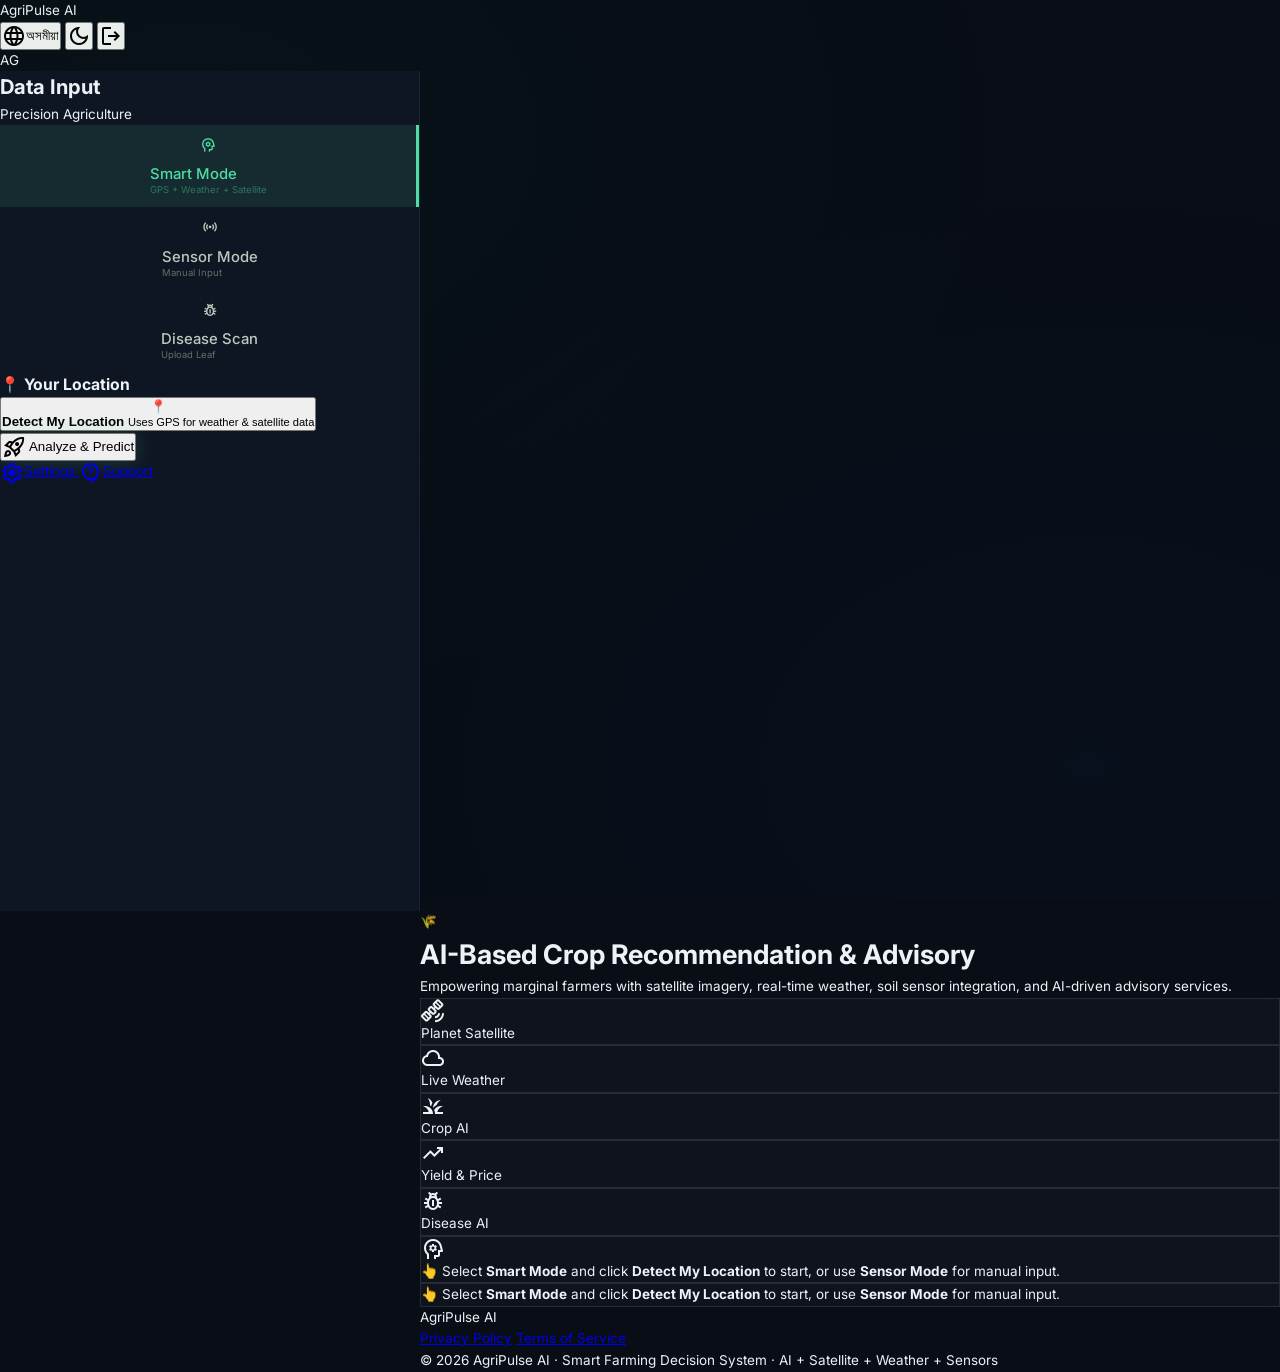
==== commit ec734abf: "mic fix" ====
--- a/templates/index.html
+++ b/templates/index.html
@@ -226,6 +226,9 @@
             <button class="text-slate-400 hover:text-emerald-300 transition-colors active:scale-95 p-2" id="themeToggle" aria-label="Toggle theme">
                 <span class="material-symbols-outlined" id="themeIcon">dark_mode</span>
             </button>
+            <button class="text-slate-400 hover:text-red-400 transition-colors active:scale-95 p-2" id="logoutBtn" aria-label="Logout" title="Logout">
+                <span class="material-symbols-outlined">logout</span>
+            </button>
             <div class="w-8 h-8 rounded-full bg-primary-container flex items-center justify-center text-on-primary-container font-bold text-xs">AG</div>
         </div>
     </header>
--- a/static/css/style.css
+++ b/static/css/style.css
@@ -350,18 +350,18 @@
 .disaster-helpline{text-align:center;padding:10px;background:rgba(239,68,68,.06);border-radius:var(--radius-sm);font-size:.78rem;font-weight:600;color:var(--accent-4);border:1px solid rgba(239,68,68,.15)}
 
 /* ═══ CHATBOT ═══ */
-.chat-section{margin-bottom:20px;padding:20px;background:var(--bg-card);border-radius:var(--radius-lg);border:1px solid var(--border-color);animation:fadeUp .5s ease .55s backwards}
-.chat-container{border:1px solid var(--border-color);border-radius:var(--radius-md);overflow:hidden}
-.chat-messages{max-height:400px;overflow-y:auto;padding:14px;display:flex;flex-direction:column;gap:10px;background:var(--bg-input)}
-.chat-msg{display:flex;gap:10px;animation:fadeUp .3s ease}
-.chat-msg.bot{align-self:flex-start;max-width:85%}
-.chat-msg.user{align-self:flex-end;flex-direction:row-reverse;max-width:85%}
+.chat-section{margin-bottom:20px;padding:20px;background:var(--bg-card);border-radius:var(--radius-lg);border:1px solid var(--border-color);animation:fadeUp .5s ease .55s backwards;display:flex;flex-direction:column}
+.chat-container{border:1px solid var(--border-color);border-radius:var(--radius-md);overflow:visible;display:flex;flex-direction:column;min-height:300px}
+.chat-messages{flex:1;overflow-y:auto;padding:14px;display:flex;flex-direction:column;gap:10px;background:var(--bg-input);width:100%;align-content:flex-start}
+.chat-msg{display:flex;gap:10px;animation:fadeUp .3s ease;align-items:flex-start;width:100%;flex-wrap:wrap;max-width:100%}
+.chat-msg.bot{justify-content:flex-start}
+.chat-msg.user{justify-content:flex-end;flex-direction:row-reverse}
 .msg-avatar{width:32px;height:32px;border-radius:50%;display:flex;align-items:center;justify-content:center;font-size:1.1rem;flex-shrink:0;background:var(--bg-card);border:1px solid var(--border-color)}
 .chat-msg.user .msg-avatar{background:rgba(59,130,246,.1)}
-.msg-content{padding:10px 14px;border-radius:var(--radius-md);font-size:.8rem;line-height:1.6;color:var(--text-primary)}
+.msg-content{padding:10px 14px;border-radius:var(--radius-md);font-size:.8rem;line-height:1.6;color:var(--text-primary);word-break:break-word;overflow-wrap:break-word;white-space:pre-wrap;word-wrap:break-word;overflow:visible;max-width:100%;min-width:fit-content;display:block;height:auto}
 .chat-msg.bot .msg-content{background:var(--bg-card);border:1px solid var(--border-color);border-bottom-left-radius:4px}
 .chat-msg.user .msg-content{background:linear-gradient(135deg,rgba(59,130,246,.12),rgba(6,182,212,.08));border:1px solid rgba(59,130,246,.2);border-bottom-right-radius:4px}
-.msg-content p{margin-bottom:6px}.msg-content p:last-child{margin-bottom:0}
+.msg-content p{margin-bottom:6px;word-wrap:break-word;overflow-wrap:break-word}.msg-content p:last-child{margin-bottom:0}
 .msg-content ul{padding-left:16px;margin:4px 0;font-size:.75rem;color:var(--text-secondary)}
 .msg-content li{margin:3px 0}
 .msg-tips{margin-top:8px;padding:8px;background:var(--bg-input);border-radius:var(--radius-sm);border-left:3px solid var(--accent-1)}
@@ -538,10 +538,72 @@
 }
 
 /* ═══ VOICE BUTTON ═══ */
-.btn-voice{width:48px;background:var(--bg-secondary);border:none;border-top:none;color:var(--text-secondary);font-size:1.1rem;cursor:pointer;transition:all .2s;display:flex;align-items:center;justify-content:center;border-right:1px solid var(--border-color)}
-.btn-voice:hover{background:rgba(239,68,68,.08);color:#ef4444}
-.btn-voice.recording{background:rgba(239,68,68,.15);color:#ef4444;animation:voicePulse 1s infinite}
-@keyframes voicePulse{0%,100%{box-shadow:inset 0 0 0 0 rgba(239,68,68,.1)}50%{box-shadow:inset 0 0 20px 0 rgba(239,68,68,.15)}}
+.btn-voice{
+  width:48px;
+  height:48px;
+  background:var(--bg-secondary);
+  border:2px solid transparent;
+  border-top:none;
+  color:var(--text-secondary);
+  font-size:1rem;
+  font-weight:bold;
+  cursor:pointer;
+  transition:all .3s;
+  display:flex;
+  align-items:center;
+  justify-content:center;
+  border-right:1px solid var(--border-color);
+  padding:0;
+  position:relative;
+}
+.btn-voice:hover{
+  background:rgba(239,68,68,.08);
+  color:#ef4444;
+  border-color:rgba(239,68,68,.2);
+}
+.btn-voice:active{
+  transform:scale(0.95);
+}
+.btn-voice.recording{
+  background:#ef4444;
+  color:#fff;
+  border-color:#ff2222;
+  box-shadow:0 0 16px rgba(239,68,68,.6);
+  animation:recordingPulse .5s ease-in-out infinite;
+  font-weight:bold;
+}
+.btn-voice.recording::after{
+  content:'';
+  position:absolute;
+  top:50%;
+  left:50%;
+  transform:translate(-50%,-50%);
+  width:100%;
+  height:100%;
+  border-radius:4px;
+  border:2px solid #ef4444;
+  animation:recordingRing 1.5s ease-out infinite;
+  opacity:0;
+}
+@keyframes recordingPulse{
+  0%{box-shadow:0 0 16px rgba(239,68,68,.6)}
+  50%{box-shadow:0 0 24px rgba(239,68,68,.8)}
+  100%{box-shadow:0 0 16px rgba(239,68,68,.6)}
+}
+@keyframes recordingRing{
+  0%{
+    transform:translate(-50%,-50%) scale(1);
+    opacity:1;
+  }
+  100%{
+    transform:translate(-50%,-50%) scale(1.4);
+    opacity:0;
+  }
+}
+@keyframes voicePulse{
+  0%,100%{box-shadow:inset 0 0 0 0 rgba(239,68,68,.1)}
+  50%{box-shadow:inset 0 0 20px 0 rgba(239,68,68,.15)}
+}
 
 /* ═══ READ ALOUD BUTTON ═══ */
 .btn-read-aloud{display:inline-flex;align-items:center;gap:4px;padding:3px 8px;margin-top:6px;background:var(--bg-input);border:1px solid var(--border-color);border-radius:12px;font-size:.65rem;color:var(--text-muted);cursor:pointer;font-family:var(--font-main);transition:all .2s}
